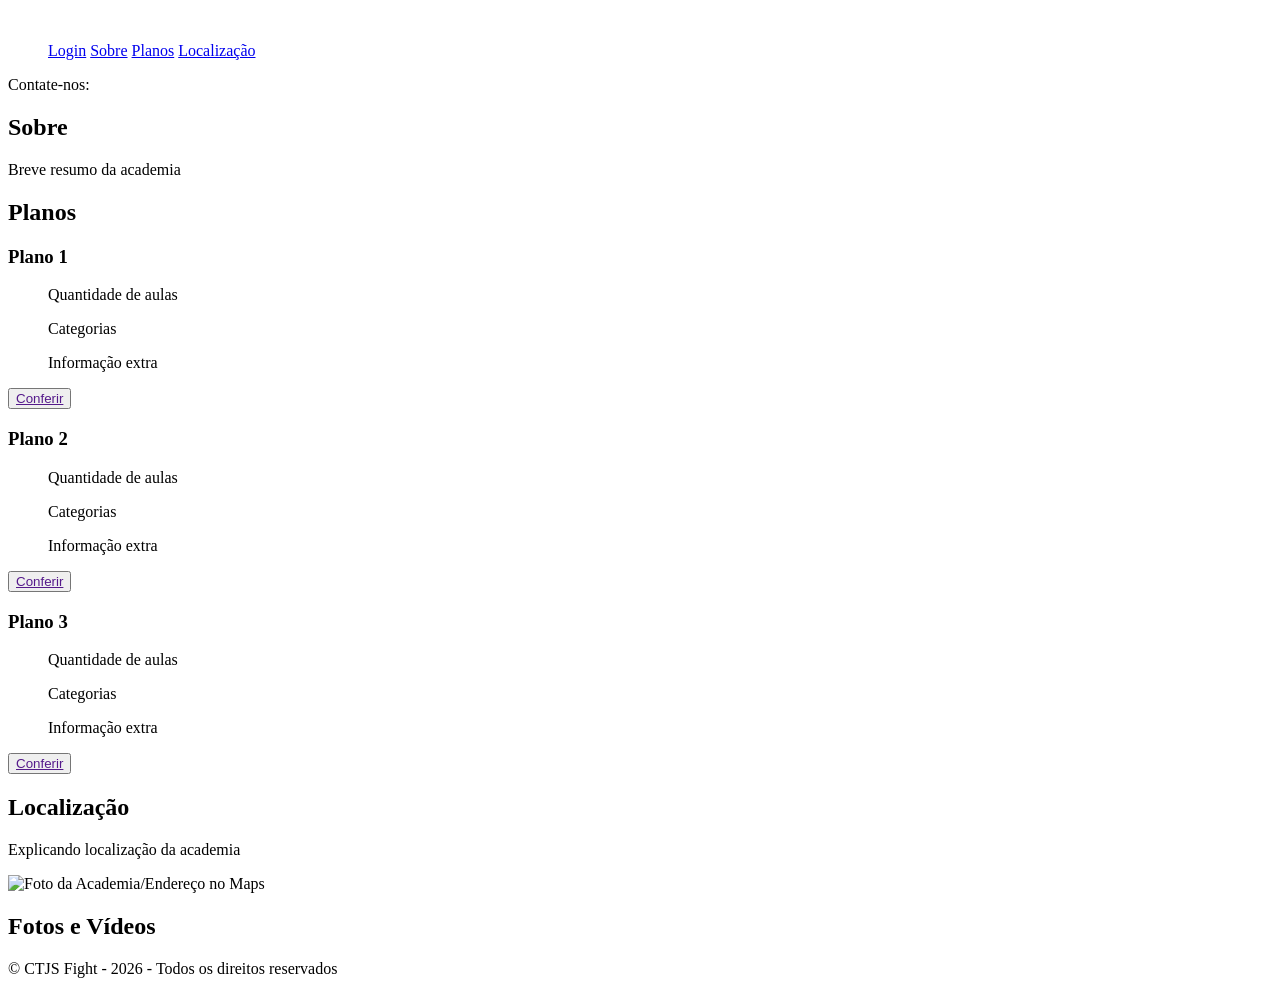
==== src/main/resources/static/index.html @ 31c36f82 "adicionando: estrutura inicial do frontend" ====
<!DOCTYPE html>
<html lang="pt-BR">
<head>
    <meta charset="UTF-8">
    <meta name="viewport" content="width=device-width, initial-scale=1.0">
    <title>CTJS Fight</title>
    <link rel="stylesheet" href="css/global.css">
    <link rel="stylesheet" href="css/index/style.css">
</head>
<body>
    <header>
        <img src="" alt="">
        <nav>
            <ul>
                <a href="login.html">Login</a>
                <a href="#sobre">Sobre</a>
                <a href="#planos">Planos</a>
                <a href="localização">Localização</a>
            </ul>
            <p>Contate-nos:</p>
            <ul>
                <a href=""></a>
            </ul>
        </nav>
    </header> 
    <section id="sobre">
            <h2>Sobre</h2>
            <p>Breve resumo da academia</p>
    </section>   
    <section id="planos">
        <h2>Planos</h2>
            <article>
                <h3>Plano 1</h3>
                <ul>
                    <p>Quantidade de aulas</p>
                    <p>Categorias</p>
                    <p>Informação extra</p>
                </ul>
                <button><a href="">Conferir</a></button>
            </article>
            <article>
                <h3>Plano 2</h3>
                <ul>
                    <p>Quantidade de aulas</p>
                    <p>Categorias</p>
                    <p>Informação extra</p>
                </ul>
                <button><a href="">Conferir</a></button>
            </article>
            <article>
                <h3>Plano 3</h3>
                <ul>
                    <p>Quantidade de aulas</p>
                    <p>Categorias</p>
                    <p>Informação extra</p>
                </ul>
                <button><a href="">Conferir</a></button>
            </article>
            <section id="localização">
                <h2>Localização</h2>
                    <p>Explicando localização da academia</p>
                    <img src="" alt="Foto da Academia/Endereço no Maps">
            </section>
            <section id="midia">
                <h2>Fotos e Vídeos</h2>
                    <div id="conteiner-midia"></div>
            </section>
            <footer>
                <p>© CTJS Fight - 2026 - Todos os direitos reservados</p>
            </footer>
    </section>
</body>
</html>
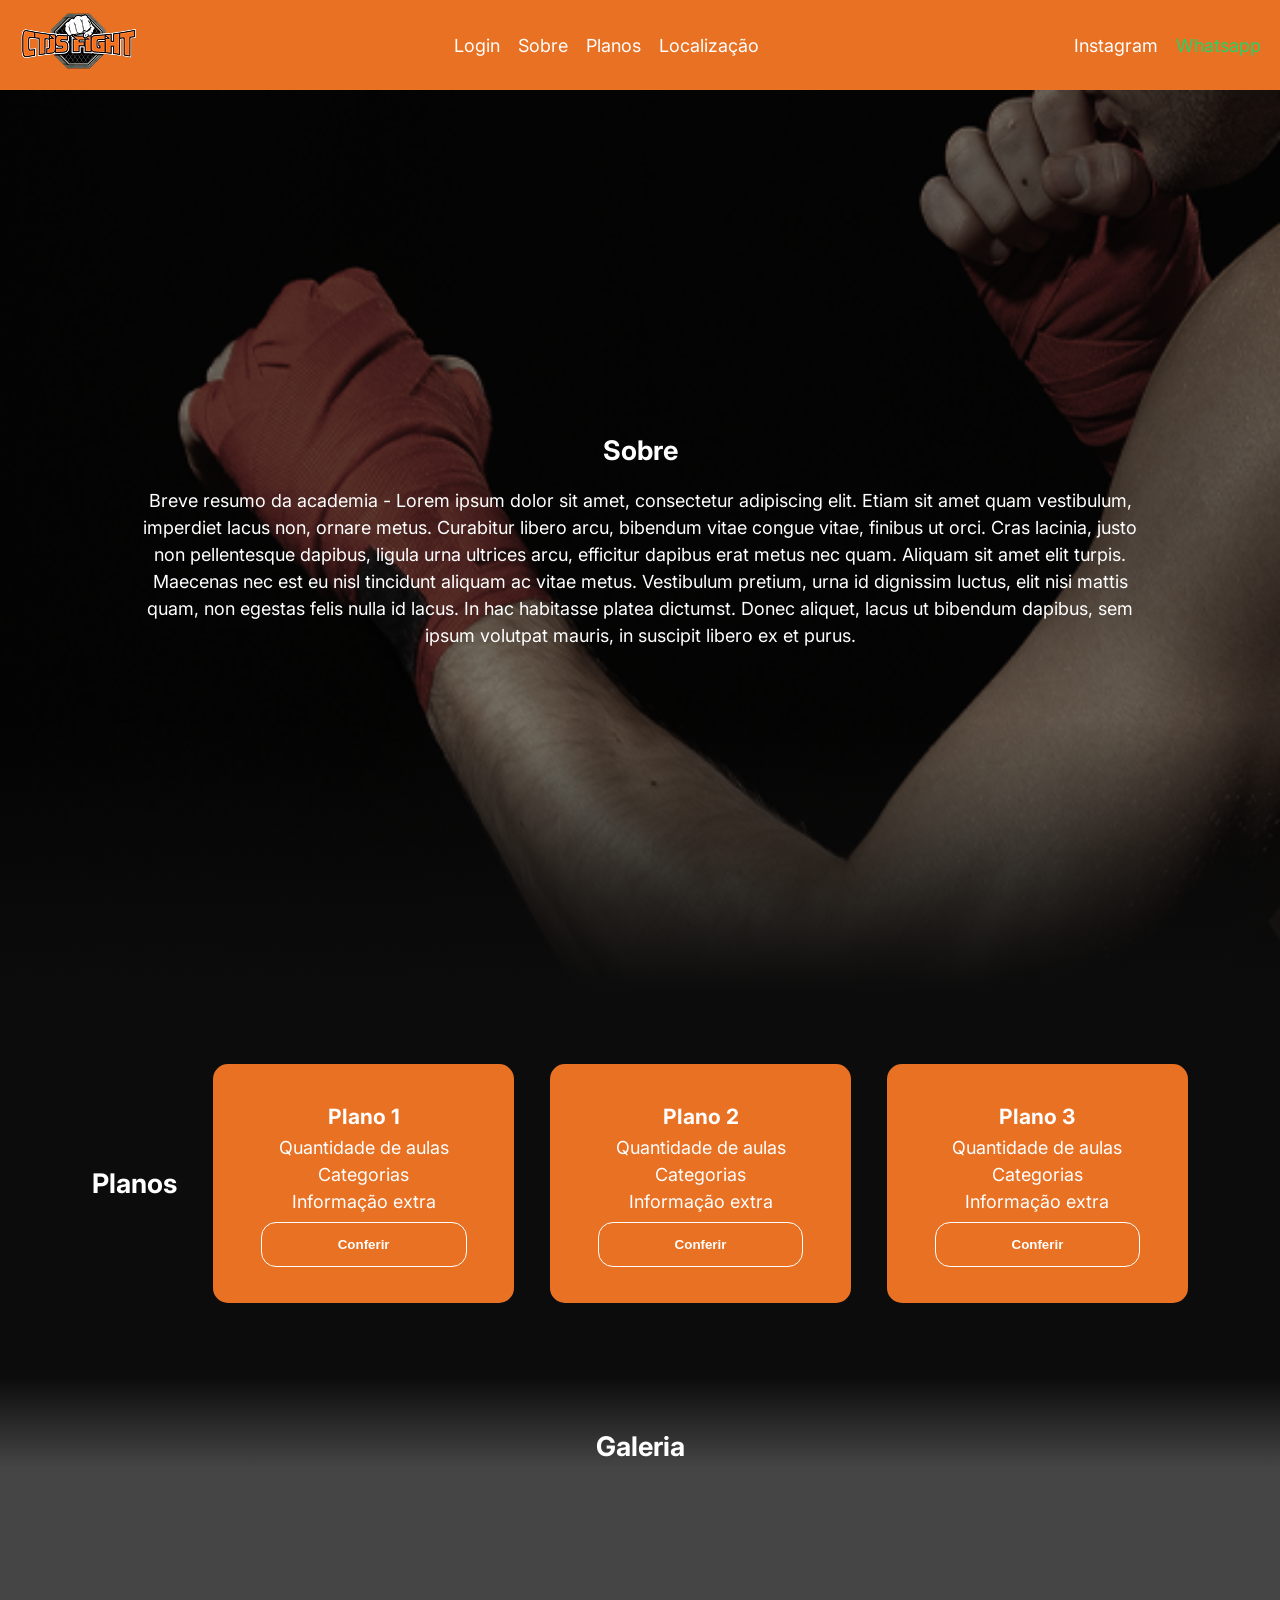
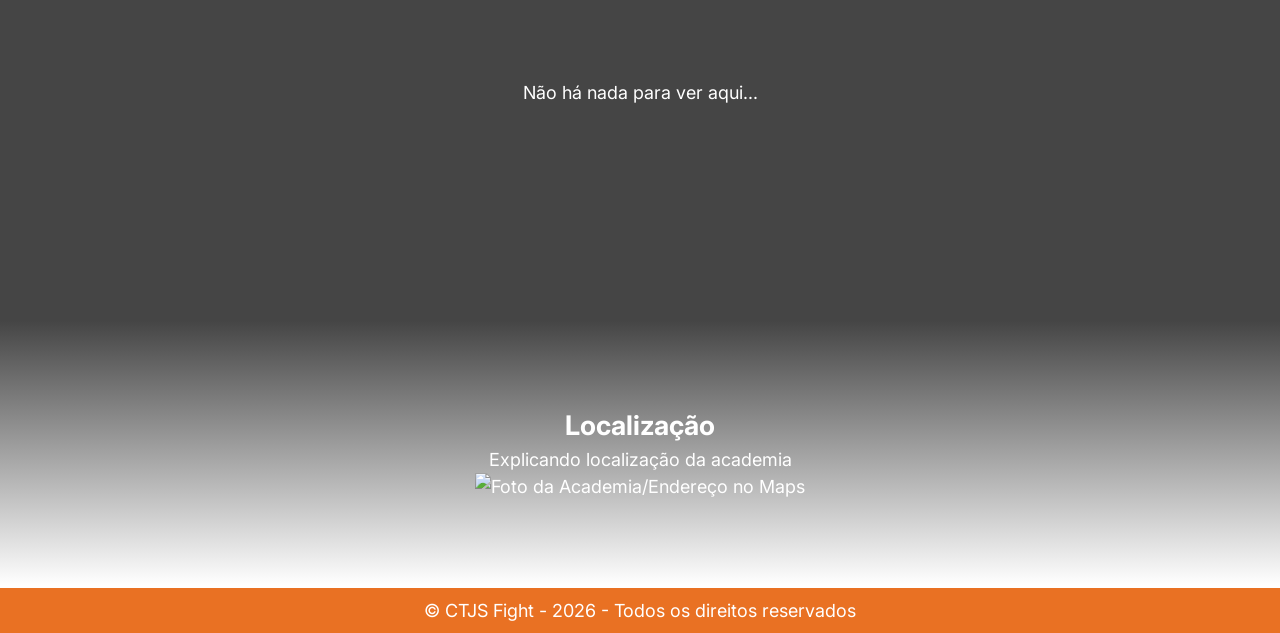
==== commit a2016d60: "refatoração: configurações de comunicação frontend/backend" ====
--- a/src/main/resources/static/index.html
+++ b/src/main/resources/static/index.html
@@ -1,5 +1,6 @@
 <!DOCTYPE html>
 <html lang="pt-BR">
+
 <head>
     <meta charset="UTF-8">
     <meta name="viewport" content="width=device-width, initial-scale=1.0">
@@ -7,67 +8,79 @@
     <link rel="stylesheet" href="css/global.css">
     <link rel="stylesheet" href="css/index/style.css">
 </head>
+
 <body>
-    <header>
-        <img src="" alt="">
-        <nav>
-            <ul>
+    <header id="abatopo">
+        <img src="elements/logo-ctjs.png" alt="Logo da Academia">
+        <nav id="navbar">
+            <ul class="sublinks">
                 <a href="login.html">Login</a>
                 <a href="#sobre">Sobre</a>
                 <a href="#planos">Planos</a>
-                <a href="localização">Localização</a>
-            </ul>
-            <p>Contate-nos:</p>
-            <ul>
-                <a href=""></a>
+                <a href="#localização">Localização</a>
             </ul>
         </nav>
-    </header> 
+        <nav id="contatos">
+            <ul class="sublinks">
+                <a id="insta" href="">Instagram</a>
+                <a id="zap" href="">Whatsapp</a>
+            </ul>
+        </nav>
+    </header>
     <section id="sobre">
-            <h2>Sobre</h2>
-            <p>Breve resumo da academia</p>
-    </section>   
+        <h2>Sobre</h2>
+        <p>Breve resumo da academia - Lorem ipsum dolor sit amet, consectetur adipiscing elit. Etiam sit amet quam
+            vestibulum, imperdiet lacus non, ornare metus. Curabitur libero arcu, bibendum vitae congue vitae, finibus
+            ut orci. Cras lacinia, justo non pellentesque dapibus, ligula urna ultrices arcu, efficitur dapibus erat
+            metus nec quam. Aliquam sit amet elit turpis. Maecenas nec est eu nisl tincidunt aliquam ac vitae metus.
+            Vestibulum pretium, urna id dignissim luctus, elit nisi mattis quam, non egestas felis nulla id lacus. In
+            hac habitasse platea dictumst. Donec aliquet, lacus ut bibendum dapibus, sem ipsum volutpat mauris, in
+            suscipit libero ex et purus.</p>
+    </section>
     <section id="planos">
         <h2>Planos</h2>
-            <article>
-                <h3>Plano 1</h3>
-                <ul>
-                    <p>Quantidade de aulas</p>
-                    <p>Categorias</p>
-                    <p>Informação extra</p>
-                </ul>
-                <button><a href="">Conferir</a></button>
-            </article>
-            <article>
-                <h3>Plano 2</h3>
-                <ul>
-                    <p>Quantidade de aulas</p>
-                    <p>Categorias</p>
-                    <p>Informação extra</p>
-                </ul>
-                <button><a href="">Conferir</a></button>
-            </article>
-            <article>
-                <h3>Plano 3</h3>
-                <ul>
-                    <p>Quantidade de aulas</p>
-                    <p>Categorias</p>
-                    <p>Informação extra</p>
-                </ul>
-                <button><a href="">Conferir</a></button>
-            </article>
-            <section id="localização">
-                <h2>Localização</h2>
-                    <p>Explicando localização da academia</p>
-                    <img src="" alt="Foto da Academia/Endereço no Maps">
-            </section>
-            <section id="midia">
-                <h2>Fotos e Vídeos</h2>
-                    <div id="conteiner-midia"></div>
-            </section>
-            <footer>
-                <p>© CTJS Fight - 2026 - Todos os direitos reservados</p>
-            </footer>
+        <article class="opções">
+            <h3>Plano 1</h3>
+            <ul>
+                <p>Quantidade de aulas</p>
+                <p>Categorias</p>
+                <p>Informação extra</p>
+            </ul>
+            <button><a href="">Conferir</a></button>
+        </article>
+        <article class="opções">
+            <h3>Plano 2</h3>
+            <ul>
+                <p>Quantidade de aulas</p>
+                <p>Categorias</p>
+                <p>Informação extra</p>
+            </ul>
+            <button><a href="">Conferir</a></button>
+        </article>
+        <article class="opções">
+            <h3>Plano 3</h3>
+            <ul>
+                <p>Quantidade de aulas</p>
+                <p>Categorias</p>
+                <p>Informação extra</p>
+            </ul>
+            <button><a href="">Conferir</a></button>
+        </article>
     </section>
+    <section id="midia">
+        <h2>Galeria</h2>
+        <div id="conteiner-midia">
+            <p>Não há nada para ver aqui...</p>
+        </div>
+    </section>
+    <section id="localização">
+        <h2>Localização</h2>
+        <p>Explicando localização da academia</p>
+        <img src="" alt="Foto da Academia/Endereço no Maps">
+    </section>
+    <footer>
+        <p>© CTJS Fight - 2026 - Todos os direitos reservados</p>
+    </footer>
 </body>
+
 </html>
--- a/src/main/resources/static/css/global.css
+++ b/src/main/resources/static/css/global.css
@@ -0,0 +1,64 @@
+@charset "UTF-8";
+@import url('https://fonts.googleapis.com/css2?family=Inter:ital,opsz,wght@0,14..32,100..900;1,14..32,100..900&display=swap');
+
+:root {
+    --fonte01: 'Inter', serif;
+}
+
+* {
+    box-sizing: border-box;
+    margin: 0;
+    padding: 0;
+    scroll-behavior: smooth;
+}
+
+a {
+    color: white;
+    text-decoration: none;
+}
+
+a:hover {
+    text-decoration: underline;
+}
+
+body {
+    background-color: #0c0c0c;
+    color: white;
+    font-family: var(--fonte01);
+    font-size: large;
+    line-height: 1.5;
+}
+
+footer {
+    align-items: center;
+    background-color: #e97123;
+    display: flex;
+    height: 5vh;
+    justify-content: center;
+}
+
+.sublinks {
+    display: flex;
+    gap: 2vh;
+}
+
+#abatopo {
+    align-items: center;
+    background-color: #e97123;
+    display: flex;
+    height: 10vh;
+    justify-content: space-between;
+    padding: 0 1.5% 0 1.5%;
+    position: sticky;
+    top: 0;
+    width: 100%;
+}
+
+#insta {
+    color: linear-gradient(#833ab4, #e1306c);
+    /*não funciona*/
+}
+
+#zap {
+    color: #25d366;
+}
--- a/src/main/resources/static/css/index/style.css
+++ b/src/main/resources/static/css/index/style.css
@@ -0,0 +1,79 @@
+button {
+    background-color: #e97123;
+    border: 1px solid white;
+    border-radius: 15px;
+    font-weight: bolder;
+    height: 5vh;
+    margin-top: 3%;
+    width: 90%;
+}
+
+button:hover {
+    background-color: #c97123;
+    text-decoration: underline;
+    text-decoration-color: white;
+}
+
+.opções {
+    background-color: #e97123;
+    border-radius: 15px;
+    box-shadow: 1% 0.5% 0 0 rgb(0, 0, 0, 0.05);
+    margin: 3% 0% 3% 3%;
+    padding: 3%;
+    text-align: center;
+    width: 25%;
+}
+
+.opções h3 {
+    padding-bottom: 1%;
+}
+
+#conteiner-midia {
+    align-items: center;
+    background-color: #454545;
+    display: flex;
+    height: 50vh;
+    justify-content: center;
+}
+
+#localização {
+    align-items: center;
+    background: linear-gradient(#454545 1%, #ffffff 99%);
+    display: flex;
+    flex-direction: column;
+    height: 30vh;
+    justify-content: center;
+}
+
+#midia h2 {
+    align-items: flex-end;
+    background: linear-gradient(#0c0c0c 0.01%, #454545 99.99%);
+    display: flex;
+    height: 10vh;
+    justify-content: center;
+}
+
+#sobre {
+    align-items: center;
+    background: linear-gradient(to bottom, transparent 70%, #0c0c0c), url("../../elements/bg-n1.png") center/cover;
+    display: flex;
+    flex-direction: column;
+    height: 100vh;
+    justify-content: center;
+    padding: 10%;
+    text-align: center;
+    width: 100%;
+}
+
+#sobre h2 {
+    padding-bottom: 1.5%;
+}
+
+#planos {
+    align-items: center;
+    display: flex;
+    flex-direction: row;
+    justify-content: center;
+    padding: 3%;
+    width: 100%;
+}
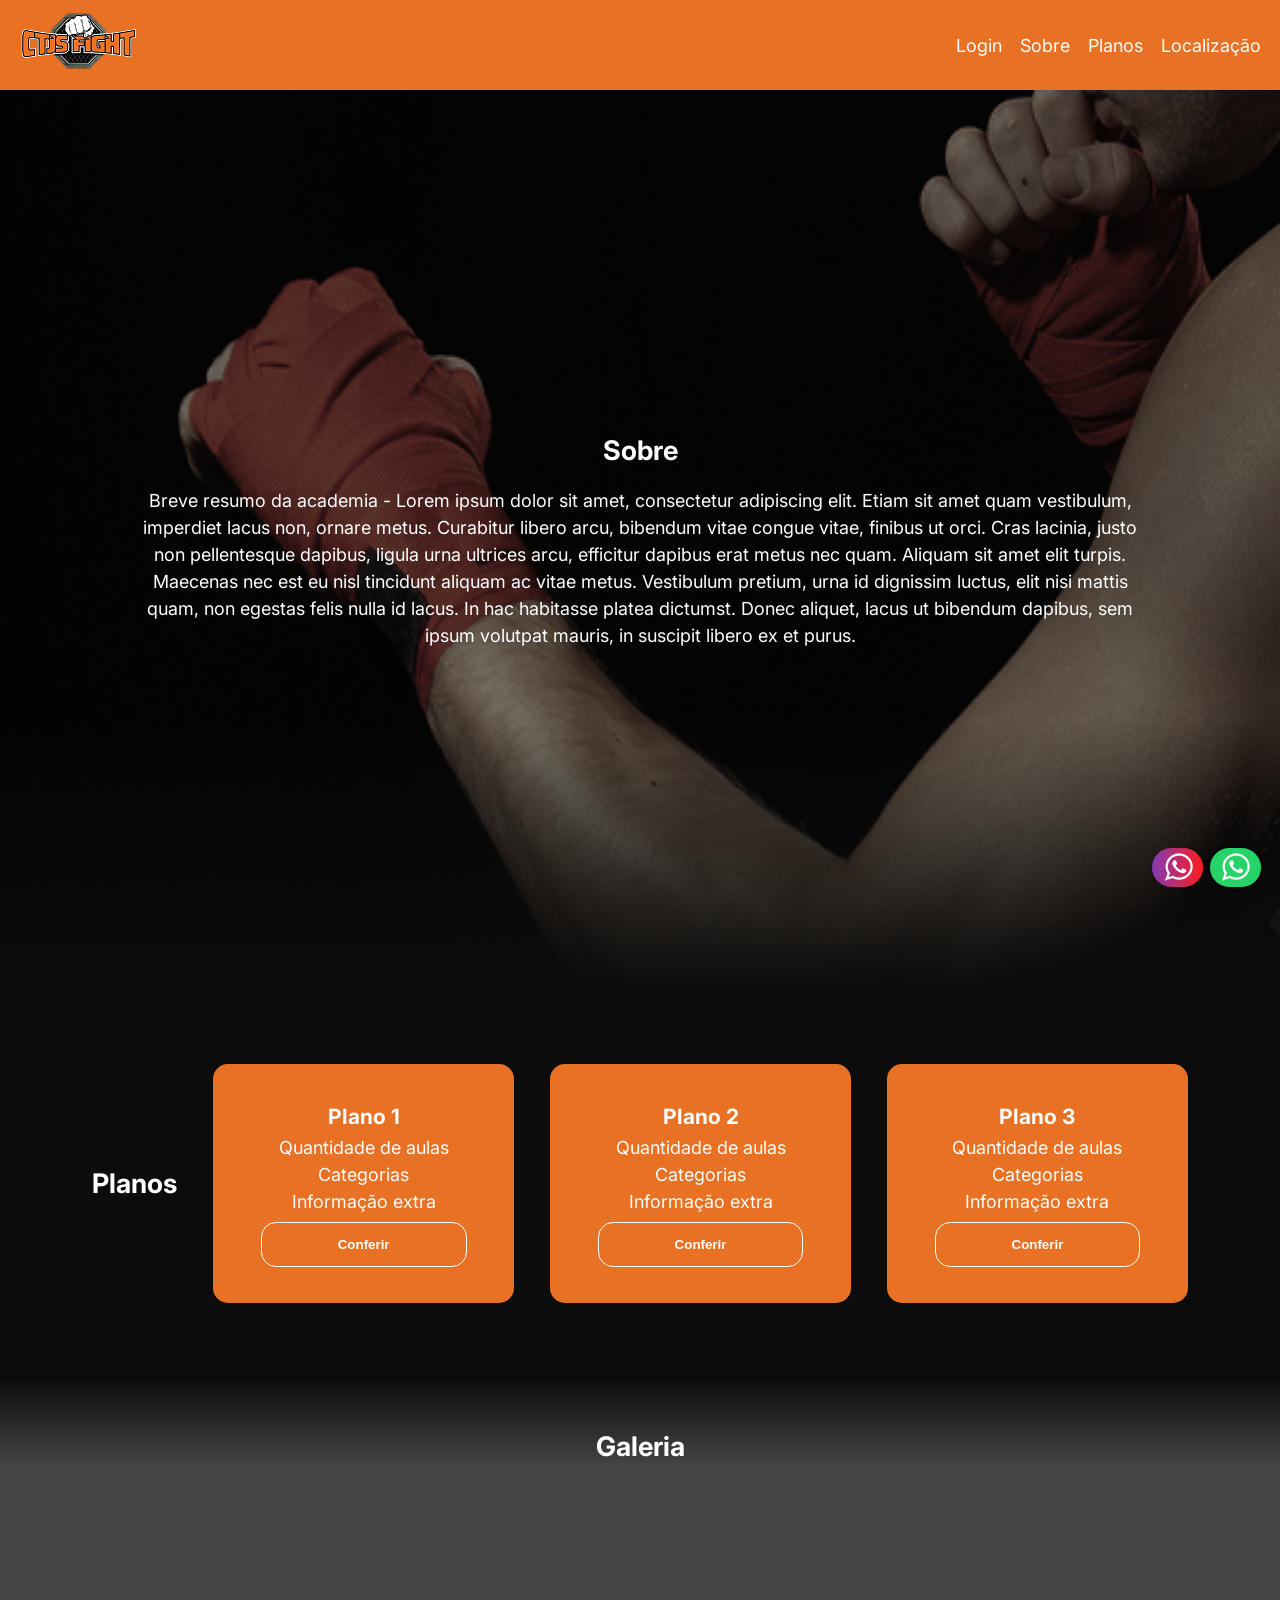
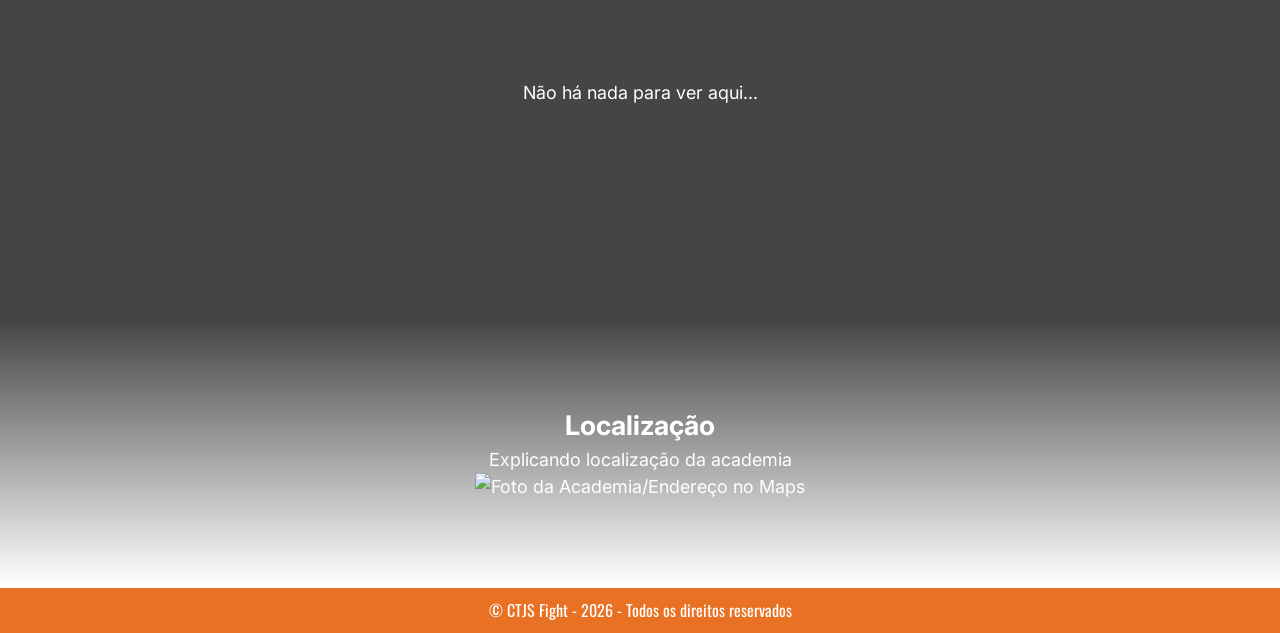
==== commit 8a5267b4: "Aplicação geral das configurações globais e inicial de login e alterar senha" ====
--- a/src/main/resources/static/index.html
+++ b/src/main/resources/static/index.html
@@ -4,7 +4,7 @@
 <head>
     <meta charset="UTF-8">
     <meta name="viewport" content="width=device-width, initial-scale=1.0">
-    <title>CTJS Fight</title>
+    <title>The Beetles</title>
     <link rel="stylesheet" href="css/global.css">
     <link rel="stylesheet" href="css/index/style.css">
 </head>
@@ -18,12 +18,6 @@
                 <a href="#sobre">Sobre</a>
                 <a href="#planos">Planos</a>
                 <a href="#localização">Localização</a>
-            </ul>
-        </nav>
-        <nav id="contatos">
-            <ul class="sublinks">
-                <a id="insta" href="">Instagram</a>
-                <a id="zap" href="">Whatsapp</a>
             </ul>
         </nav>
     </header>
@@ -81,6 +75,14 @@
     <footer>
         <p>© CTJS Fight - 2026 - Todos os direitos reservados</p>
     </footer>
+    <section id="contatos">
+        <btn id="btnInstagram">
+            <img id="logoWhatsapp" src="elements/logo-whatsapp.png" alt="whatsapp">
+        </btn>
+        <btn id="btnWhatsapp">
+            <img id="logoWhatsapp" src="elements/logo-whatsapp.png" alt="whatsapp">
+        </btn>
+    </section>
 </body>
 
 </html>
--- a/src/main/resources/static/css/global.css
+++ b/src/main/resources/static/css/global.css
@@ -1,8 +1,10 @@
 @charset "UTF-8";
 @import url('https://fonts.googleapis.com/css2?family=Inter:ital,opsz,wght@0,14..32,100..900;1,14..32,100..900&display=swap');
+@import url('https://fonts.googleapis.com/css2?family=Oswald:wght@200..700&display=swap');
 
 :root {
     --fonte01: 'Inter', serif;
+    --fonte02: 'Oswald', serif;
 }
 
 * {
@@ -33,8 +35,18 @@
     align-items: center;
     background-color: #e97123;
     display: flex;
+    font-family: var(--fonte02);
+    font-size: 16px;
     height: 5vh;
     justify-content: center;
+}
+
+td {
+    padding: 1%;
+}
+
+th {
+    padding: 1%;
 }
 
 .sublinks {
@@ -54,11 +66,61 @@
     width: 100%;
 }
 
-#insta {
-    color: linear-gradient(#833ab4, #e1306c);
-    /*não funciona*/
+#btnInstagram{
+    max-height: 4vh;    
+    width: 10%;
+    border-radius: 50px;
+    background: linear-gradient(to right, #833ab4, #fd1d1d);
+    color: white;
+    box-shadow: rgba(0, 0, 0, 0.08) 0px 0px 5px;
+    outline: none;
+    padding: 1.5%;
+    display: flex;
+    justify-content: center;
+    align-items: center;
+    flex-direction: row-reverse;
+    gap: 2%;
 }
 
-#zap {
-    color: #25d366;
+#btnInstagram a{
+    text-decoration: none;
+}
+
+#btnInstagram:hover {
+    background: linear-gradient(#c13584, #e1306c);
+    cursor: pointer;transform: scale(1.02);
+    transition: transform 0.1s ease-in;
+}
+
+#btnWhatsapp{
+    max-height: 4vh;    
+    width: 10%;
+    border-radius: 50px;
+    background-color: #25d366;
+    color: white;
+    box-shadow: rgba(0, 0, 0, 0.08) 0px 0px 5px;
+    outline: none;
+    padding: 1.5%;
+    display: flex;
+    justify-content: center;
+    align-items: center;
+    flex-direction: row-reverse;
+    gap: 2%;
+}
+
+#btnWhatsapp a{
+    text-decoration: none;
+}
+
+#btnWhatsapp:hover {
+    background-color: #128c7e;
+    cursor: pointer;transform: scale(1.02);
+    transition: transform 0.1s ease-in;
+}
+
+#contatos {
+    width: 100%;
+    display: flex;
+    justify-content: center;
+    gap: 1%;
 }
--- a/src/main/resources/static/css/index/style.css
+++ b/src/main/resources/static/css/index/style.css
@@ -9,7 +9,8 @@
 }
 
 button:hover {
-    background-color: #c97123;
+    background-color: #eb7e35;
+    cursor: pointer;
     text-decoration: underline;
     text-decoration-color: white;
 }
@@ -26,6 +27,20 @@
 
 .opções h3 {
     padding-bottom: 1%;
+}
+
+#btnInstagram {
+    position: fixed;
+    width: 4%;
+    right: 6%;
+    bottom: 1.5%;
+}
+
+#btnWhatsapp {
+    position: fixed;
+    width: 4%;
+    right: 1.5%;
+    bottom: 1.5%;
 }
 
 #conteiner-midia {
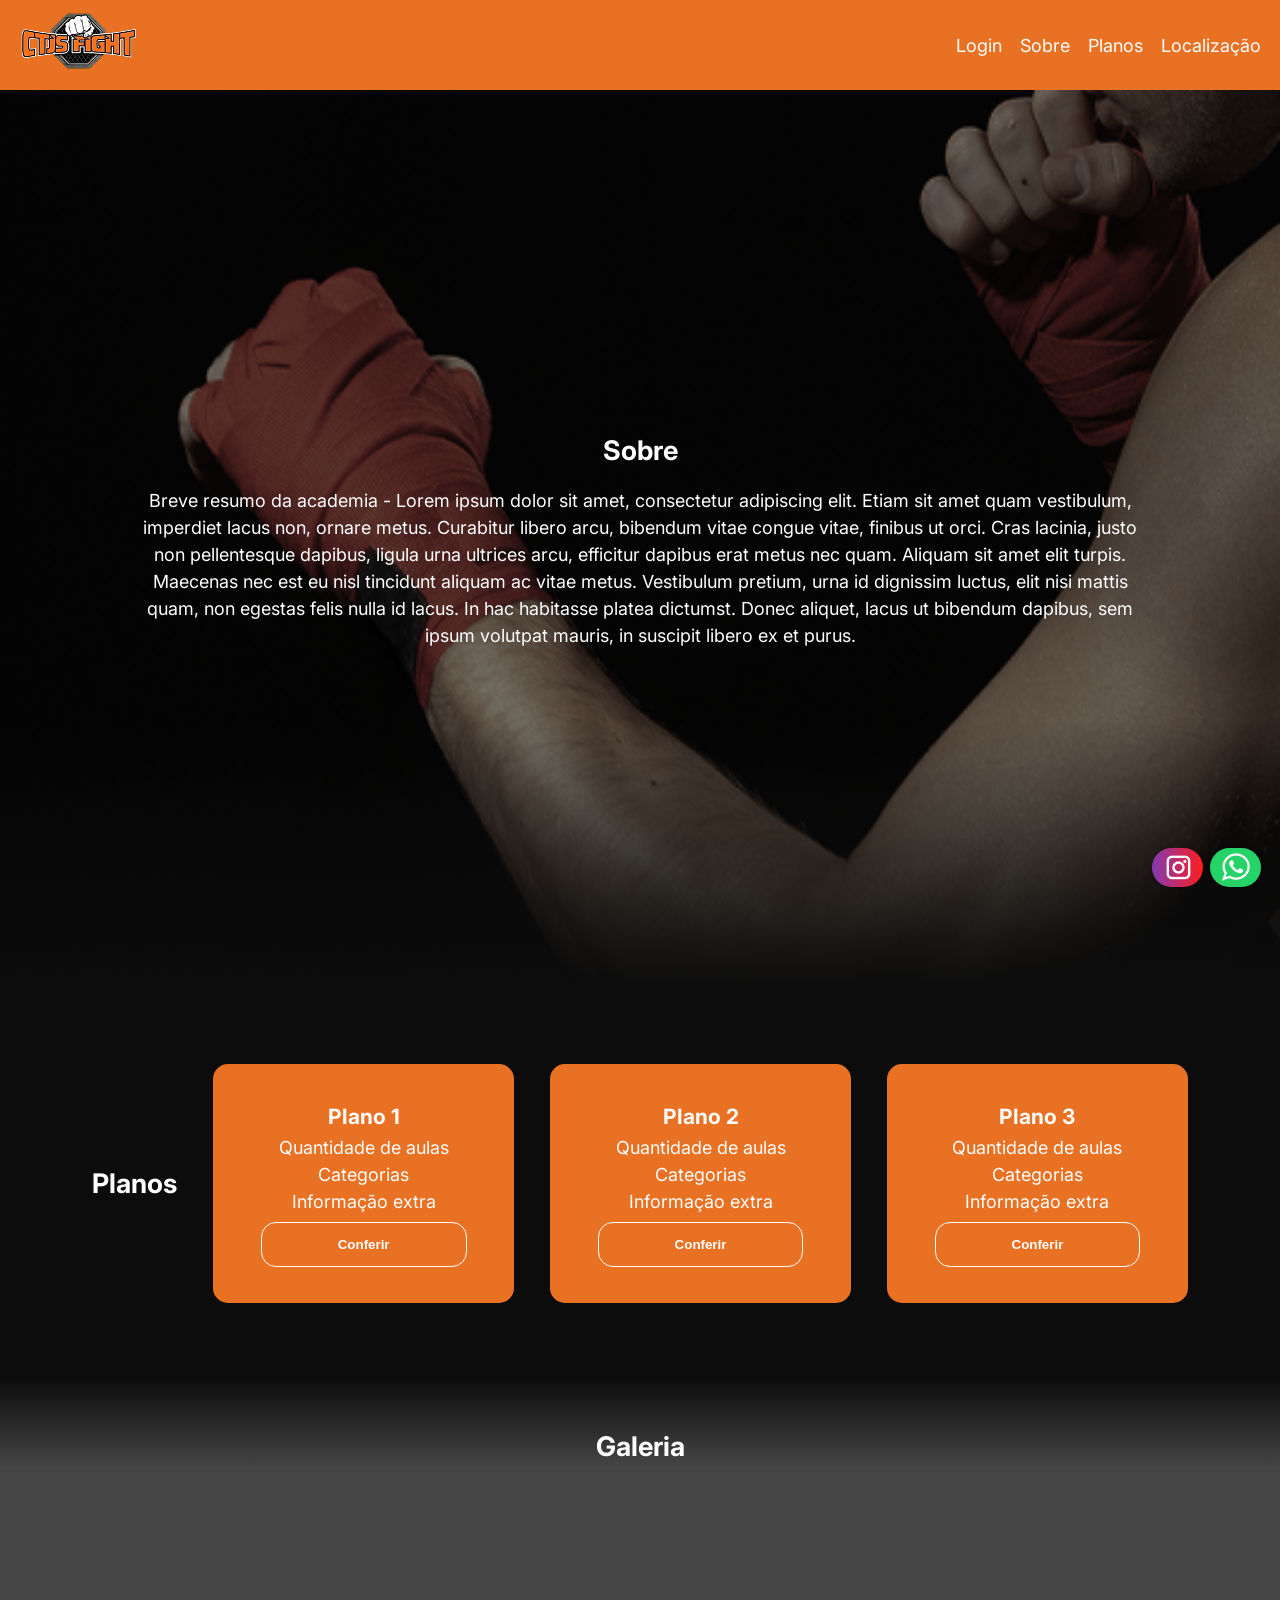
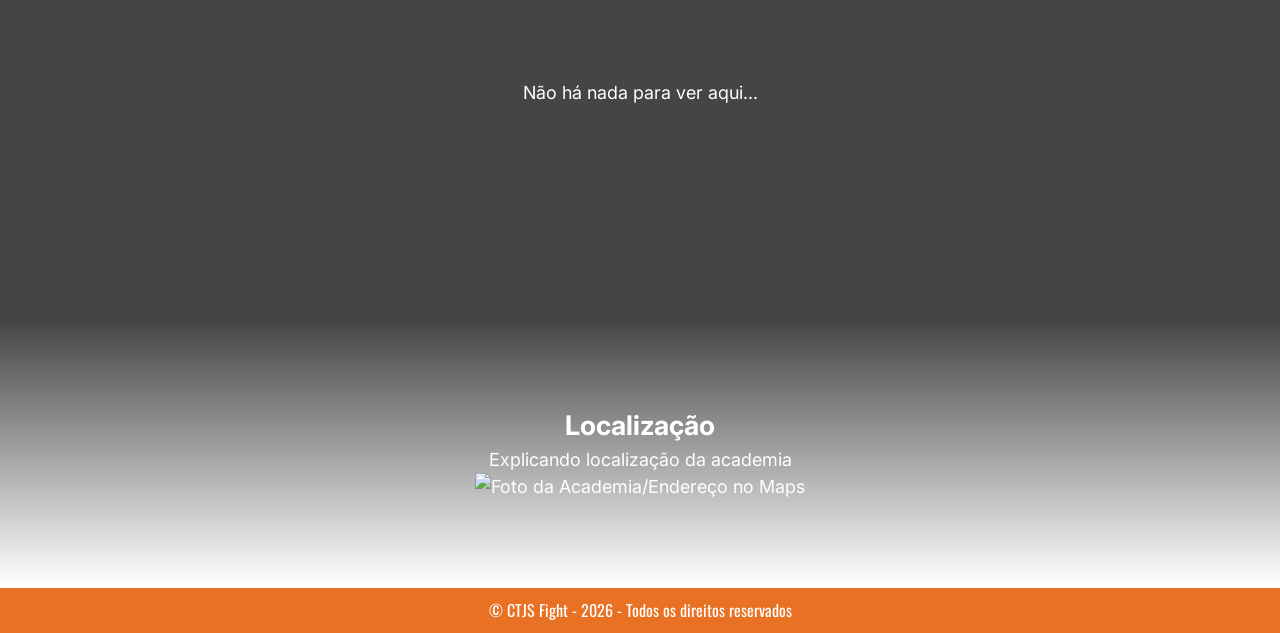
==== commit 063d620c: "Configuração básica do CSS em registrarAluno" ====
--- a/src/main/resources/static/index.html
+++ b/src/main/resources/static/index.html
@@ -77,7 +77,7 @@
     </footer>
     <section id="contatos">
         <btn id="btnInstagram">
-            <img id="logoWhatsapp" src="elements/logo-whatsapp.png" alt="whatsapp">
+            <img id="logoWhatsapp" src="elements/logo-instagram.png" alt="whatsapp">
         </btn>
         <btn id="btnWhatsapp">
             <img id="logoWhatsapp" src="elements/logo-whatsapp.png" alt="whatsapp">
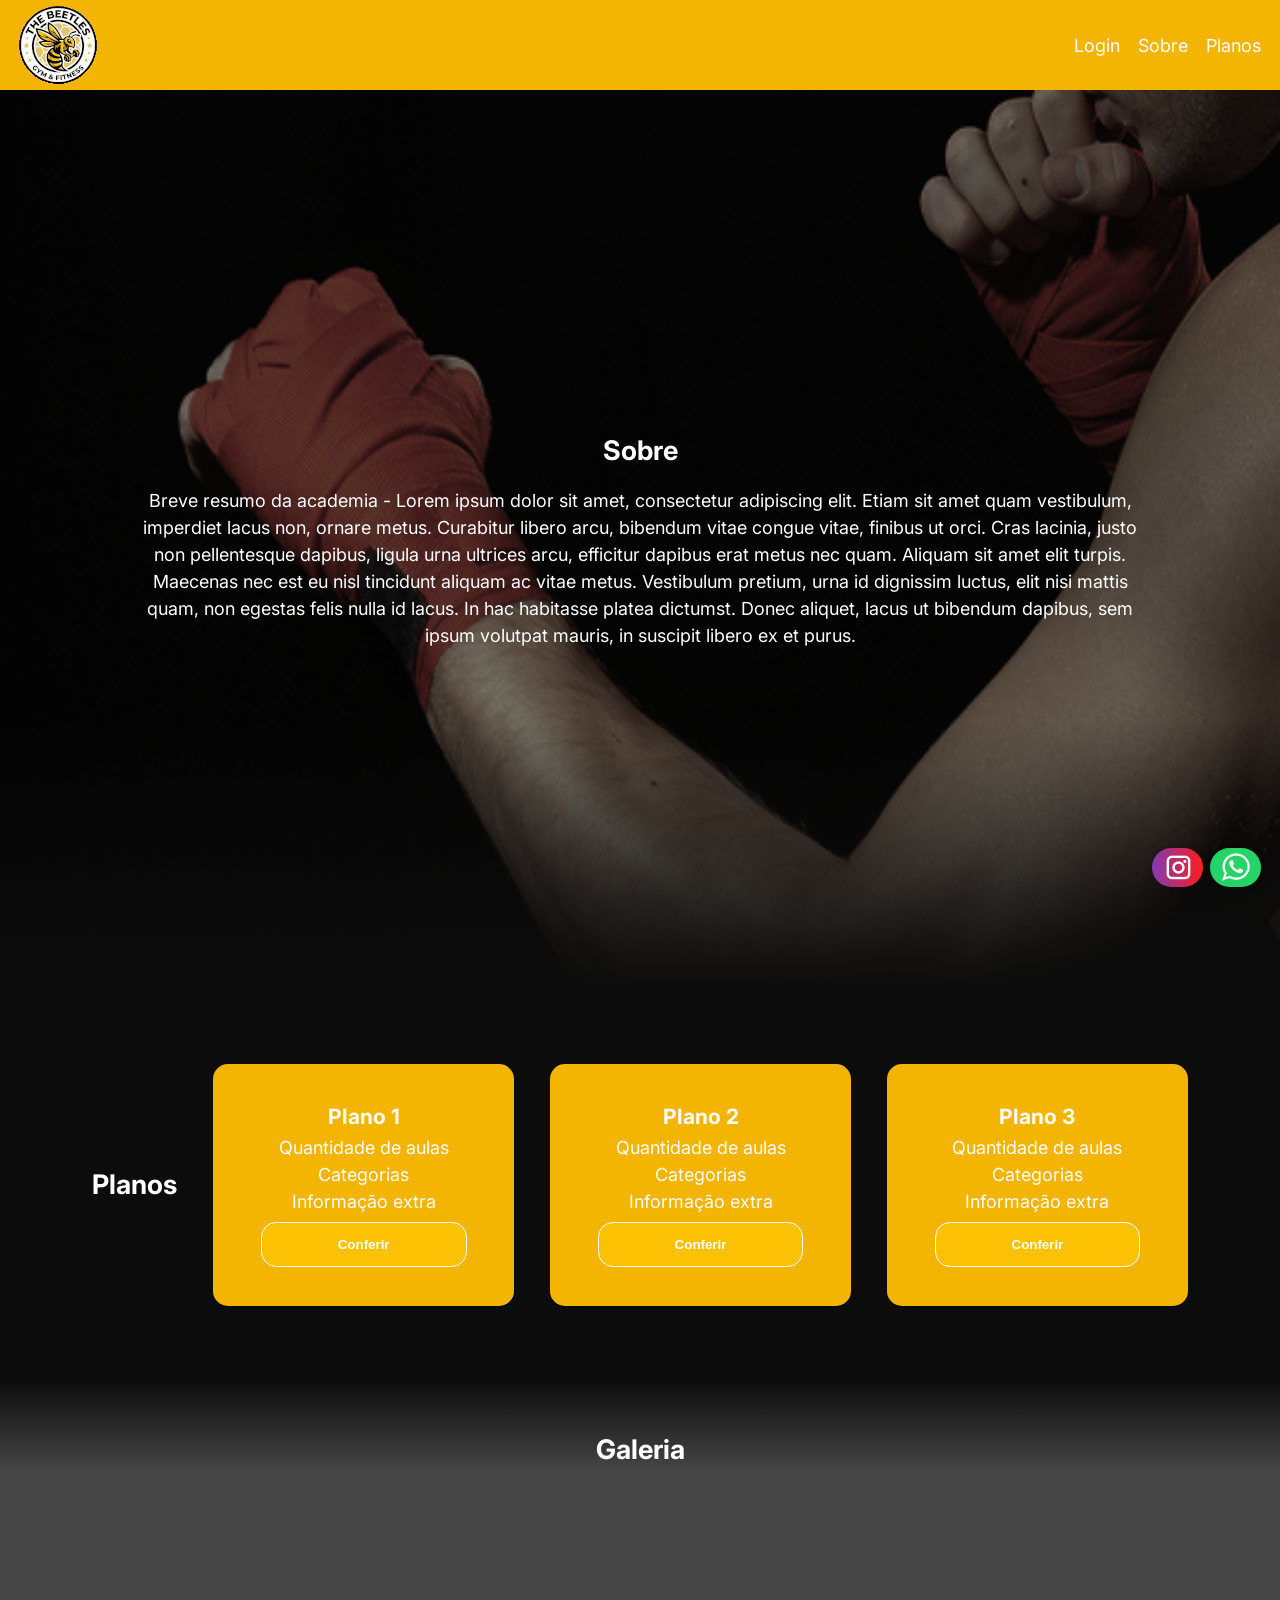
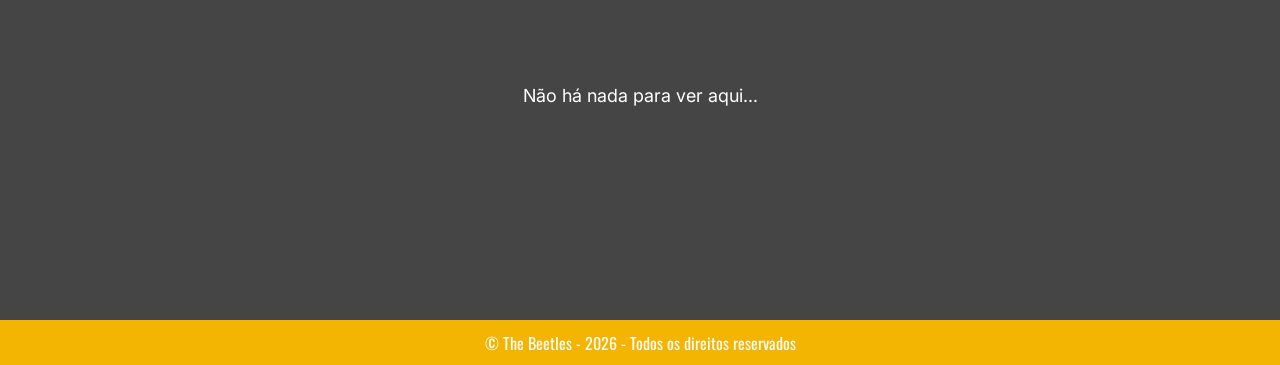
==== commit d42d3b58: "Merge pull request #9 from OJotaGabs/main Aplicação geral da nova identidade visual" ====
--- a/src/main/resources/static/index.html
+++ b/src/main/resources/static/index.html
@@ -11,13 +11,12 @@
 
 <body>
     <header id="abatopo">
-        <img src="elements/logo-ctjs.png" alt="Logo da Academia">
+        <img src="elements/logo-beetles.png" alt="Logo da Academia">
         <nav id="navbar">
             <ul class="sublinks">
                 <a href="login.html">Login</a>
                 <a href="#sobre">Sobre</a>
                 <a href="#planos">Planos</a>
-                <a href="#localização">Localização</a>
             </ul>
         </nav>
     </header>
@@ -67,13 +66,8 @@
             <p>Não há nada para ver aqui...</p>
         </div>
     </section>
-    <section id="localização">
-        <h2>Localização</h2>
-        <p>Explicando localização da academia</p>
-        <img src="" alt="Foto da Academia/Endereço no Maps">
-    </section>
     <footer>
-        <p>© CTJS Fight - 2026 - Todos os direitos reservados</p>
+        <p>© The Beetles - 2026 - Todos os direitos reservados</p>
     </footer>
     <section id="contatos">
         <btn id="btnInstagram">
--- a/src/main/resources/static/css/global.css
+++ b/src/main/resources/static/css/global.css
@@ -33,7 +33,7 @@
 
 footer {
     align-items: center;
-    background-color: #e97123;
+    background-color: #f3b502;
     display: flex;
     font-family: var(--fonte02);
     font-size: 16px;
@@ -56,7 +56,7 @@
 
 #abatopo {
     align-items: center;
-    background-color: #e97123;
+    background-color: #f3b502;
     display: flex;
     height: 10vh;
     justify-content: space-between;
@@ -84,6 +84,16 @@
 
 #btnInstagram a{
     text-decoration: none;
+}
+table {
+    width: 60%;
+}
+th{
+    padding:2%;
+}
+td{
+    padding:2%;
+    text-align: center;
 }
 
 #btnInstagram:hover {
@@ -123,4 +133,8 @@
     display: flex;
     justify-content: center;
     gap: 1%;
+}
+button {
+    padding: 1%;
+    margin: 1%;
 }
--- a/src/main/resources/static/css/index/style.css
+++ b/src/main/resources/static/css/index/style.css
@@ -1,5 +1,5 @@
 button {
-    background-color: #e97123;
+    background-color: #fdc103;
     border: 1px solid white;
     border-radius: 15px;
     font-weight: bolder;
@@ -9,14 +9,14 @@
 }
 
 button:hover {
-    background-color: #eb7e35;
+    background-color: #ffe800;
     cursor: pointer;
     text-decoration: underline;
     text-decoration-color: white;
 }
 
 .opções {
-    background-color: #e97123;
+    background-color: #f3b502;
     border-radius: 15px;
     box-shadow: 1% 0.5% 0 0 rgb(0, 0, 0, 0.05);
     margin: 3% 0% 3% 3%;
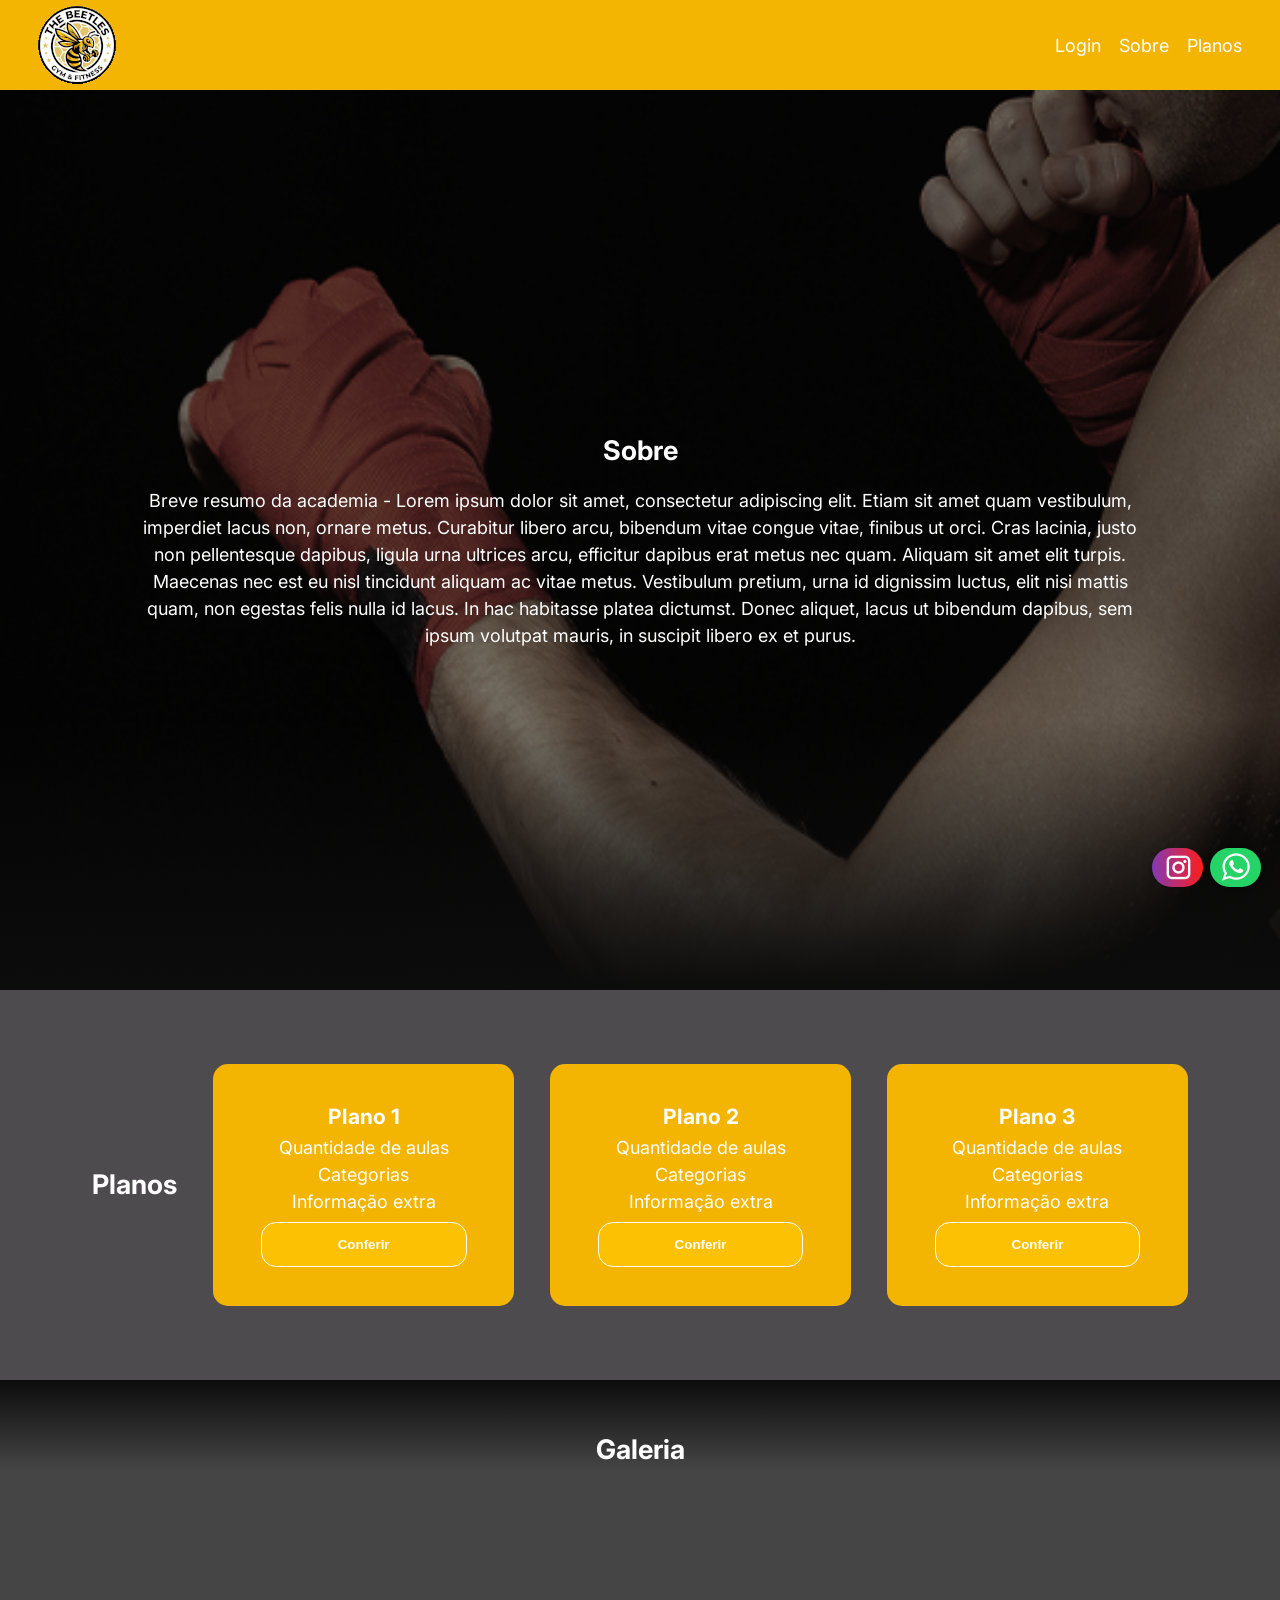
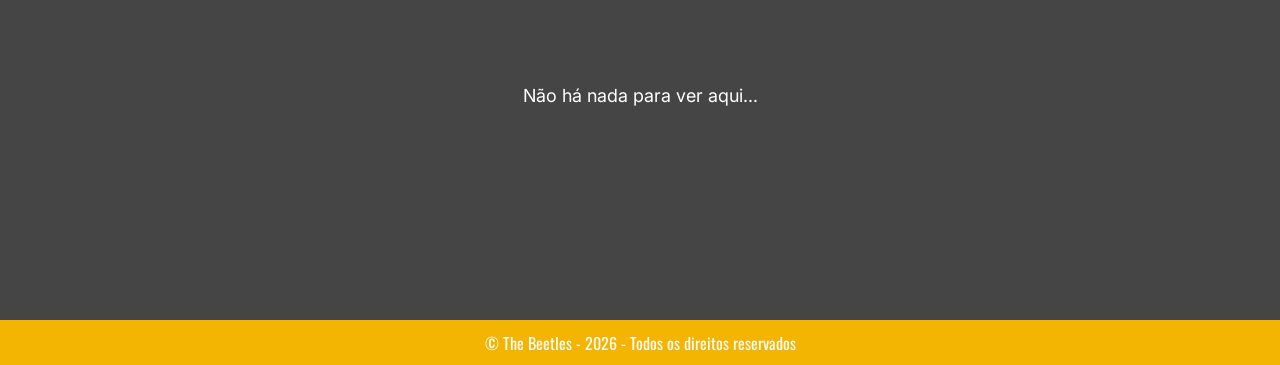
==== commit 16a0b201: "alteração background-color & refatoração de imagens" ====
--- a/src/main/resources/static/index.html
+++ b/src/main/resources/static/index.html
@@ -5,6 +5,11 @@
     <meta charset="UTF-8">
     <meta name="viewport" content="width=device-width, initial-scale=1.0">
     <title>The Beetles</title>
+    <link rel="preload" as="image" href="elements/logo-beetles.png">
+    <link rel="preload" as="image" href="elements/bg-n1.png">
+    <link rel="preload" as="image" href="elements/logo-instagram.png">
+    <link rel="preload" as="image" href="elements/logo-whatsapp.png">
+
     <link rel="stylesheet" href="css/global.css">
     <link rel="stylesheet" href="css/index/style.css">
 </head>
--- a/src/main/resources/static/css/global.css
+++ b/src/main/resources/static/css/global.css
@@ -24,7 +24,7 @@
 }
 
 body {
-    background-color: #0c0c0c;
+    background-color: #4d4b4d;
     color: white;
     font-family: var(--fonte01);
     font-size: large;
@@ -32,109 +32,180 @@
 }
 
 footer {
-    align-items: center;
-    background-color: #f3b502;
-    display: flex;
     font-family: var(--fonte02);
     font-size: 16px;
     height: 5vh;
-    justify-content: center;
-}
-
-td {
-    padding: 1%;
-}
-
-th {
-    padding: 1%;
-}
-
-.sublinks {
-    display: flex;
-    gap: 2vh;
+    background-color: #f3b502;
+
+    display: flex;
+    align-items: center;
+    justify-content: center;
 }
 
 #abatopo {
-    align-items: center;
+    padding: 3%;
+    width: 100%;
+    height: 10vh;
     background-color: #f3b502;
-    display: flex;
-    height: 10vh;
+
+    display: flex;
+    align-items: center;
     justify-content: space-between;
-    padding: 0 1.5% 0 1.5%;
+
     position: sticky;
     top: 0;
-    width: 100%;
-}
-
-#btnInstagram{
-    max-height: 4vh;    
+}
+
+.sublinks {
+    display: flex;
+    gap: 2vh;
+}
+
+#btnInstagram {
+    padding: 1.5%;
+    max-height: 4vh;
     width: 10%;
     border-radius: 50px;
+    outline: none;
     background: linear-gradient(to right, #833ab4, #fd1d1d);
     color: white;
     box-shadow: rgba(0, 0, 0, 0.08) 0px 0px 5px;
-    outline: none;
-    padding: 1.5%;
-    display: flex;
-    justify-content: center;
-    align-items: center;
+
+    display: flex;
+    align-items: center;
+    justify-content: center;
     flex-direction: row-reverse;
     gap: 2%;
 }
 
-#btnInstagram a{
+#btnInstagram a {
     text-decoration: none;
 }
-table {
-    width: 60%;
-}
-th{
-    padding:2%;
-}
-td{
-    padding:2%;
-    text-align: center;
-}
 
 #btnInstagram:hover {
+    cursor: pointer;
     background: linear-gradient(#c13584, #e1306c);
-    cursor: pointer;transform: scale(1.02);
+    transform: scale(1.02);
     transition: transform 0.1s ease-in;
 }
 
-#btnWhatsapp{
-    max-height: 4vh;    
+#btnWhatsapp {
+    padding: 1.5%;
+    max-height: 4vh;
     width: 10%;
     border-radius: 50px;
+    outline: none;
     background-color: #25d366;
     color: white;
     box-shadow: rgba(0, 0, 0, 0.08) 0px 0px 5px;
-    outline: none;
-    padding: 1.5%;
-    display: flex;
-    justify-content: center;
-    align-items: center;
+
+    display: flex;
+    align-items: center;
+    justify-content: center;
     flex-direction: row-reverse;
     gap: 2%;
 }
 
-#btnWhatsapp a{
+#btnWhatsapp a {
     text-decoration: none;
 }
 
 #btnWhatsapp:hover {
+    cursor: pointer;
     background-color: #128c7e;
-    cursor: pointer;transform: scale(1.02);
+    transform: scale(1.02);
     transition: transform 0.1s ease-in;
 }
 
 #contatos {
     width: 100%;
+
     display: flex;
     justify-content: center;
     gap: 1%;
 }
+
 button {
     padding: 1%;
     margin: 1%;
+}
+
+.main {
+    width: 75%;
+    padding: 1% 2%;
+    margin: 2% 0%;
+    border-radius: 2%;
+    background-color: #f2b983c8;
+    color: black;
+
+    display: flex;
+    flex-direction: column;
+    align-items: center;
+    justify-content: center;
+    gap: 2%;
+}
+
+.table-conteiner {
+    width: 70%;
+    margin: 15px 0;
+    border-radius: 12px;
+    border: 1px solid #0000004e;
+    overflow: hidden;
+    box-shadow: 0 0 10px -1px rgba(0, 0, 0, 0.099);
+}
+
+.tabela {
+    width: 100%;
+    border-collapse: separate;
+    border-spacing: 0;
+}
+
+.tabela a {
+    color: black;
+}
+
+th, td {
+    padding: 15px;
+    text-align: left;
+    border-right: 1px solid #0000004e;
+    border-bottom: 1px solid #0000004e;
+    background-color: white;
+}
+
+th:last-child, td:last-child {
+    border-right: none;
+}
+
+tr:last-child td {
+    border-bottom: none;
+}
+
+table input {
+    width: 100%;
+    min-width: 0;
+    box-sizing: border-box;
+}
+.paginacao {
+    display: flex;
+    align-items: center;
+    gap: 12px;
+    font-weight: bold;
+    color: black;
+}
+
+.paginacao button {
+    padding: 6px 14px;
+    margin: 0;
+    border-radius: 8px;
+    border: 1px solid #f3b502;
+    background-color: white;
+    color: #e67700;
+    font-weight: bold;
+    font-size: 13px;
+    cursor: pointer;
+}
+
+.paginacao button:hover {
+    background-color: #f3b502;
+    color: white;
 }
--- a/src/main/resources/static/css/index/style.css
+++ b/src/main/resources/static/css/index/style.css
@@ -1,28 +1,29 @@
 button {
-    background-color: #fdc103;
+    margin-top: 3%;
+    height: 5vh;
+    width: 90%;
     border: 1px solid white;
     border-radius: 15px;
     font-weight: bolder;
-    height: 5vh;
-    margin-top: 3%;
-    width: 90%;
+    background-color: #fdc103;
 }
 
 button:hover {
+    cursor: pointer;
     background-color: #ffe800;
-    cursor: pointer;
     text-decoration: underline;
     text-decoration-color: white;
 }
 
 .opções {
+    padding: 3%;
+    margin: 3% 0% 3% 3%;
+    width: 25%;
+    border-radius: 15px;
     background-color: #f3b502;
-    border-radius: 15px;
     box-shadow: 1% 0.5% 0 0 rgb(0, 0, 0, 0.05);
-    margin: 3% 0% 3% 3%;
-    padding: 3%;
+
     text-align: center;
-    width: 25%;
 }
 
 .opções h3 {
@@ -30,54 +31,59 @@
 }
 
 #btnInstagram {
-    position: fixed;
     width: 4%;
     right: 6%;
     bottom: 1.5%;
+    position: fixed;
 }
 
 #btnWhatsapp {
-    position: fixed;
     width: 4%;
     right: 1.5%;
     bottom: 1.5%;
+    position: fixed;
 }
 
 #conteiner-midia {
+    height: 50vh;
+    background-color: #454545;
+
+    display: flex;
     align-items: center;
-    background-color: #454545;
+    justify-content: center;
+}
+
+#midia h2 {
+    height: 10vh;
+    background: linear-gradient(#0c0c0c 0.01%, #454545 99.99%);
+
     display: flex;
-    height: 50vh;
+    align-items: flex-end;
     justify-content: center;
 }
 
 #localização {
-    align-items: center;
+    height: 30vh;
     background: linear-gradient(#454545 1%, #ffffff 99%);
+
     display: flex;
     flex-direction: column;
-    height: 30vh;
-    justify-content: center;
-}
-
-#midia h2 {
-    align-items: flex-end;
-    background: linear-gradient(#0c0c0c 0.01%, #454545 99.99%);
-    display: flex;
-    height: 10vh;
+    align-items: center;
     justify-content: center;
 }
 
 #sobre {
-    align-items: center;
+    padding: 10%;
+    width: 100%;
+    height: 100vh;
     background: linear-gradient(to bottom, transparent 70%, #0c0c0c), url("../../elements/bg-n1.png") center/cover;
+
     display: flex;
     flex-direction: column;
-    height: 100vh;
+    align-items: center;
     justify-content: center;
-    padding: 10%;
+
     text-align: center;
-    width: 100%;
 }
 
 #sobre h2 {
@@ -85,10 +91,11 @@
 }
 
 #planos {
-    align-items: center;
+    padding: 3%;
+    width: 100%;
+
     display: flex;
     flex-direction: row;
+    align-items: center;
     justify-content: center;
-    padding: 3%;
-    width: 100%;
 }
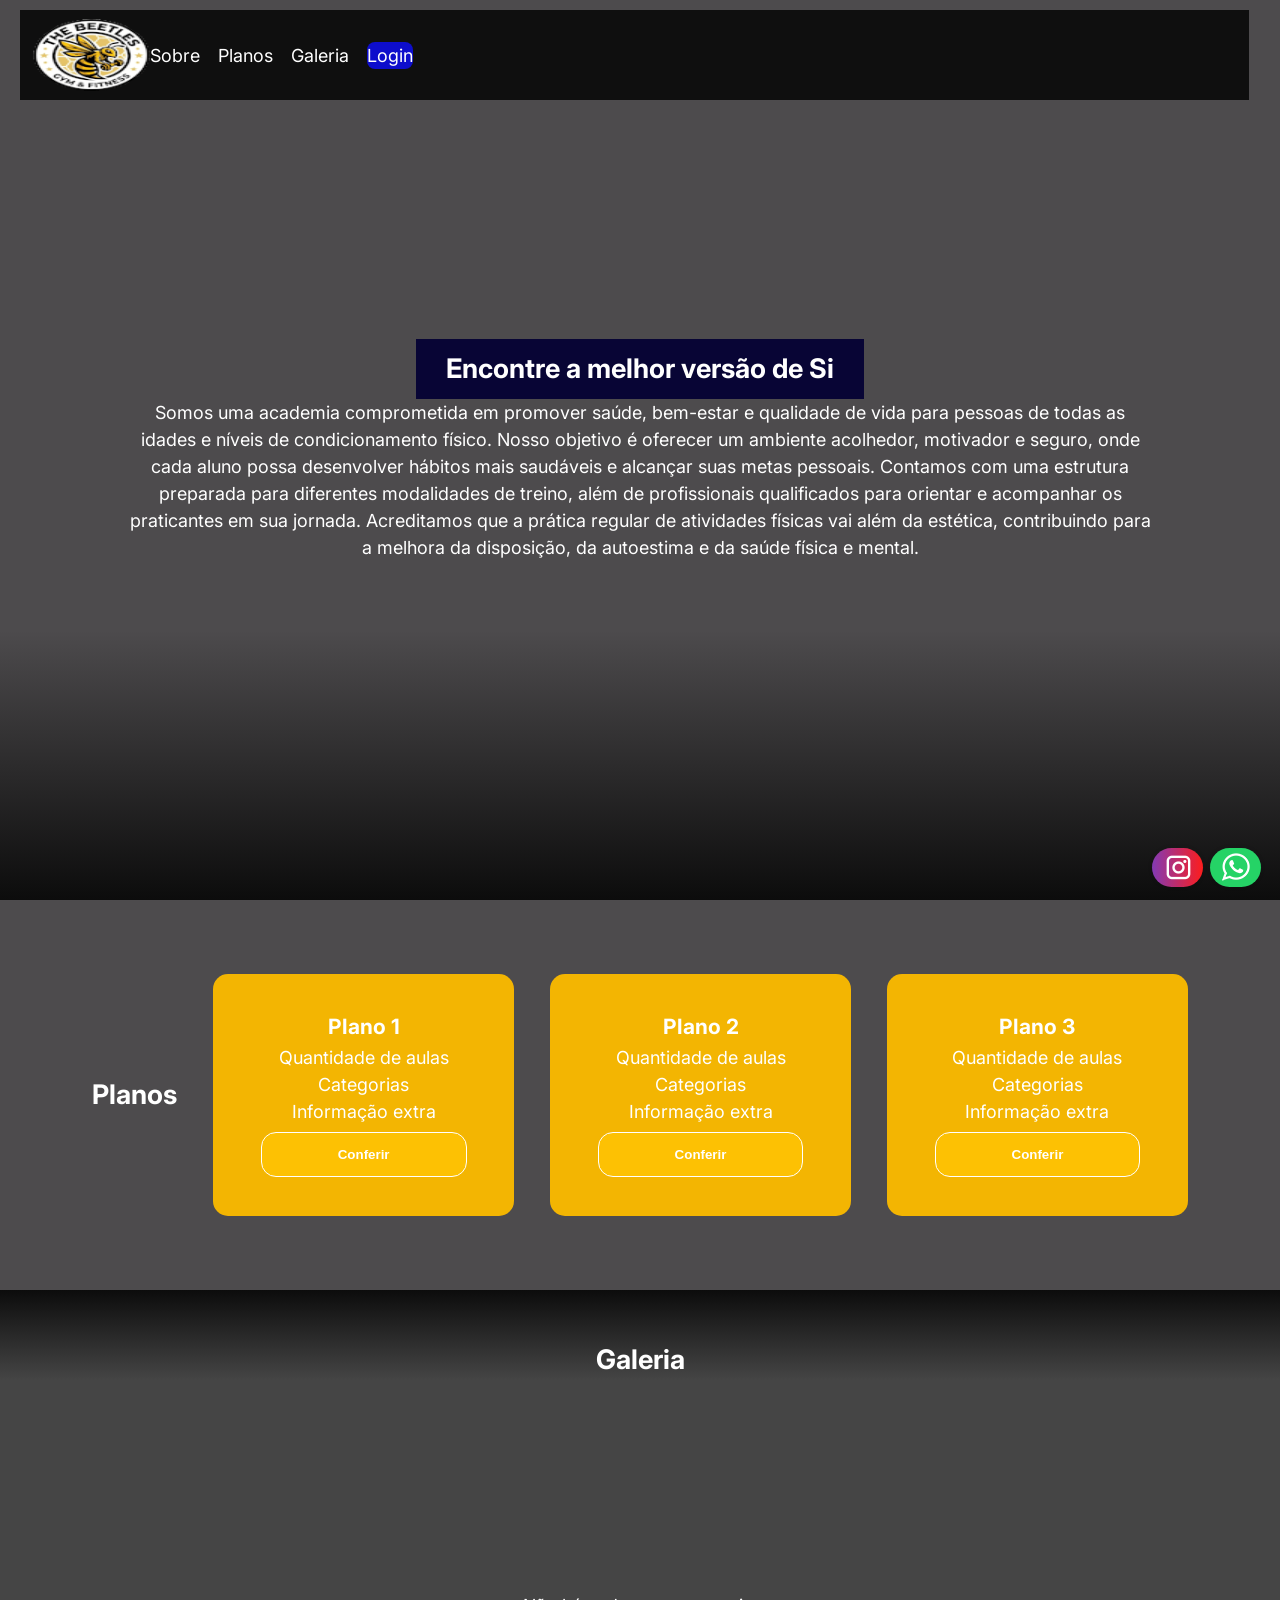
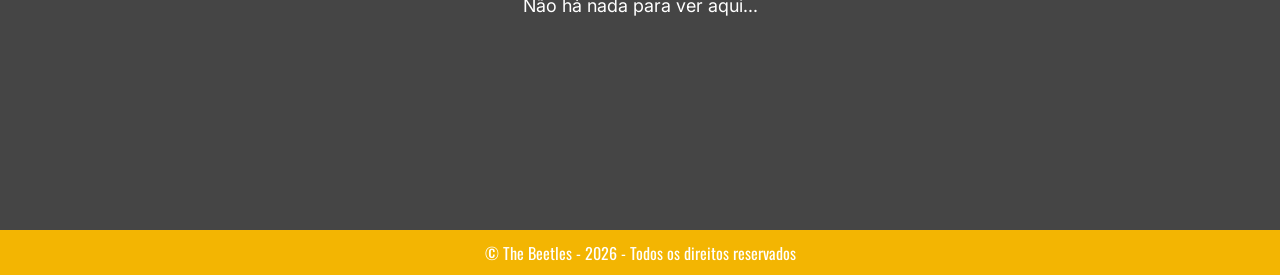
==== commit 6372b846: "mudando a pagina principal" ====
--- a/src/main/resources/static/index.html
+++ b/src/main/resources/static/index.html
@@ -19,21 +19,25 @@
         <img src="elements/logo-beetles.png" alt="Logo da Academia">
         <nav id="navbar">
             <ul class="sublinks">
-                <a href="login.html">Login</a>
-                <a href="#sobre">Sobre</a>
-                <a href="#planos">Planos</a>
+               
+                <li><a href="#sobre">Sobre</a></li>
+                <li><a href="#planos">Planos</a></li>
+                <li><a href="#midia">Galeria</a></li>
+                <li><a id="nav-login" href="login.html">Login</a></li>
             </ul>
+            
         </nav>
     </header>
     <section id="sobre">
-        <h2>Sobre</h2>
-        <p>Breve resumo da academia - Lorem ipsum dolor sit amet, consectetur adipiscing elit. Etiam sit amet quam
-            vestibulum, imperdiet lacus non, ornare metus. Curabitur libero arcu, bibendum vitae congue vitae, finibus
-            ut orci. Cras lacinia, justo non pellentesque dapibus, ligula urna ultrices arcu, efficitur dapibus erat
-            metus nec quam. Aliquam sit amet elit turpis. Maecenas nec est eu nisl tincidunt aliquam ac vitae metus.
-            Vestibulum pretium, urna id dignissim luctus, elit nisi mattis quam, non egestas felis nulla id lacus. In
-            hac habitasse platea dictumst. Donec aliquet, lacus ut bibendum dapibus, sem ipsum volutpat mauris, in
-            suscipit libero ex et purus.</p>
+        <h2 id="sobre-h2">Encontre a melhor versão de Si</h2>
+        <p>Somos uma academia comprometida em promover saúde, bem-estar e qualidade de vida para pessoas de 
+            todas as idades e níveis de condicionamento físico. Nosso objetivo é oferecer um ambiente acolhedor, 
+            motivador e seguro, onde cada aluno possa desenvolver hábitos mais saudáveis e alcançar suas metas pessoais. 
+            Contamos com uma estrutura preparada para diferentes modalidades de treino, além de profissionais qualificados 
+            para orientar e acompanhar os praticantes em sua jornada. Acreditamos que a prática regular de atividades 
+            físicas vai além da estética, contribuindo para a melhora da disposição, da autoestima e da saúde física e 
+            mental.
+        </p>
     </section>
     <section id="planos">
         <h2>Planos</h2>
--- a/src/main/resources/static/css/global.css
+++ b/src/main/resources/static/css/global.css
@@ -25,7 +25,7 @@
 
 body {
     background-color: #4d4b4d;
-    color: white;
+    color: rgb(255, 255, 255);
     font-family: var(--fonte01);
     font-size: large;
     line-height: 1.5;
@@ -42,23 +42,30 @@
     justify-content: center;
 }
 
+#abatopo > img{
+    justify-content: left;
+}
+
 #abatopo {
-    padding: 3%;
-    width: 100%;
+    padding: 1%;
+    width: 96%;
     height: 10vh;
-    background-color: #f3b502;
-
-    display: flex;
-    align-items: center;
-    justify-content: space-between;
-
-    position: sticky;
+    background-color: #0f0f0f;
+
+    display: flex;
+    justify-self: center;
+    margin: 10px 20px 0px;
+    align-items: center;
+
+    position: fixed;
     top: 0;
 }
 
 .sublinks {
     display: flex;
+    list-style: none;
     gap: 2vh;
+    width: 100%;
 }
 
 #btnInstagram {
--- a/src/main/resources/static/css/index/style.css
+++ b/src/main/resources/static/css/index/style.css
@@ -13,6 +13,29 @@
     background-color: #ffe800;
     text-decoration: underline;
     text-decoration-color: white;
+}
+
+#abatopo > img{
+    width: 13vh;
+    height: 8vh;
+}
+
+#nav-login{
+     margin-left: auto;
+
+    display: flex;
+    align-items: center;
+    justify-content: right;
+    background-color: rgb(13, 13, 204);
+    border-radius: 8px;
+}
+
+#nav-login:hover{
+    background-color: #080535;
+    cursor: pointer;
+}
+.login-nav {
+    display: flex;
 }
 
 .opções {
@@ -76,7 +99,7 @@
     padding: 10%;
     width: 100%;
     height: 100vh;
-    background: linear-gradient(to bottom, transparent 70%, #0c0c0c), url("../../elements/bg-n1.png") center/cover;
+    background: linear-gradient(to bottom, transparent 70%, #0c0c0c), url("../../elements/fundo-banner.png") center/cover;
 
     display: flex;
     flex-direction: column;
@@ -86,8 +109,10 @@
     text-align: center;
 }
 
-#sobre h2 {
-    padding-bottom: 1.5%;
+#sobre-h2 {
+    color: white;
+    background-color: #080535;
+    padding: 10px 30px;
 }
 
 #planos {
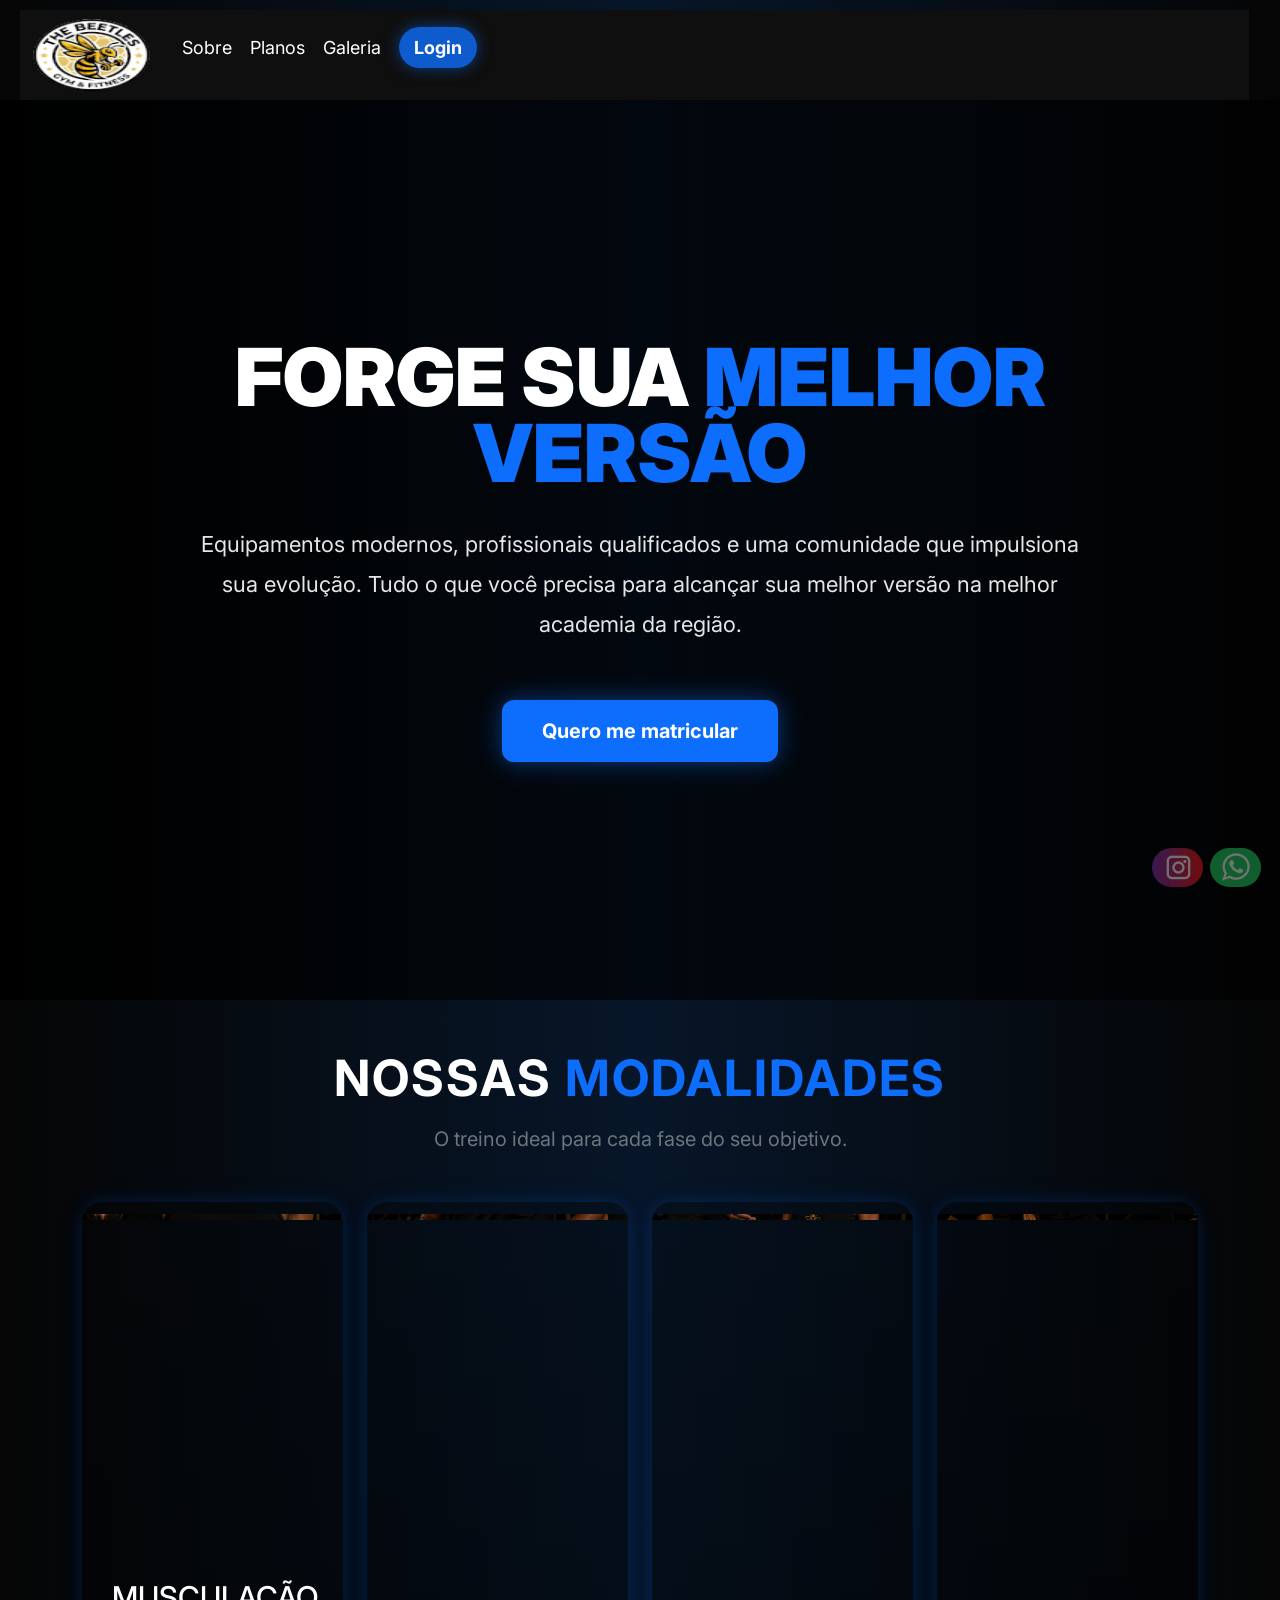
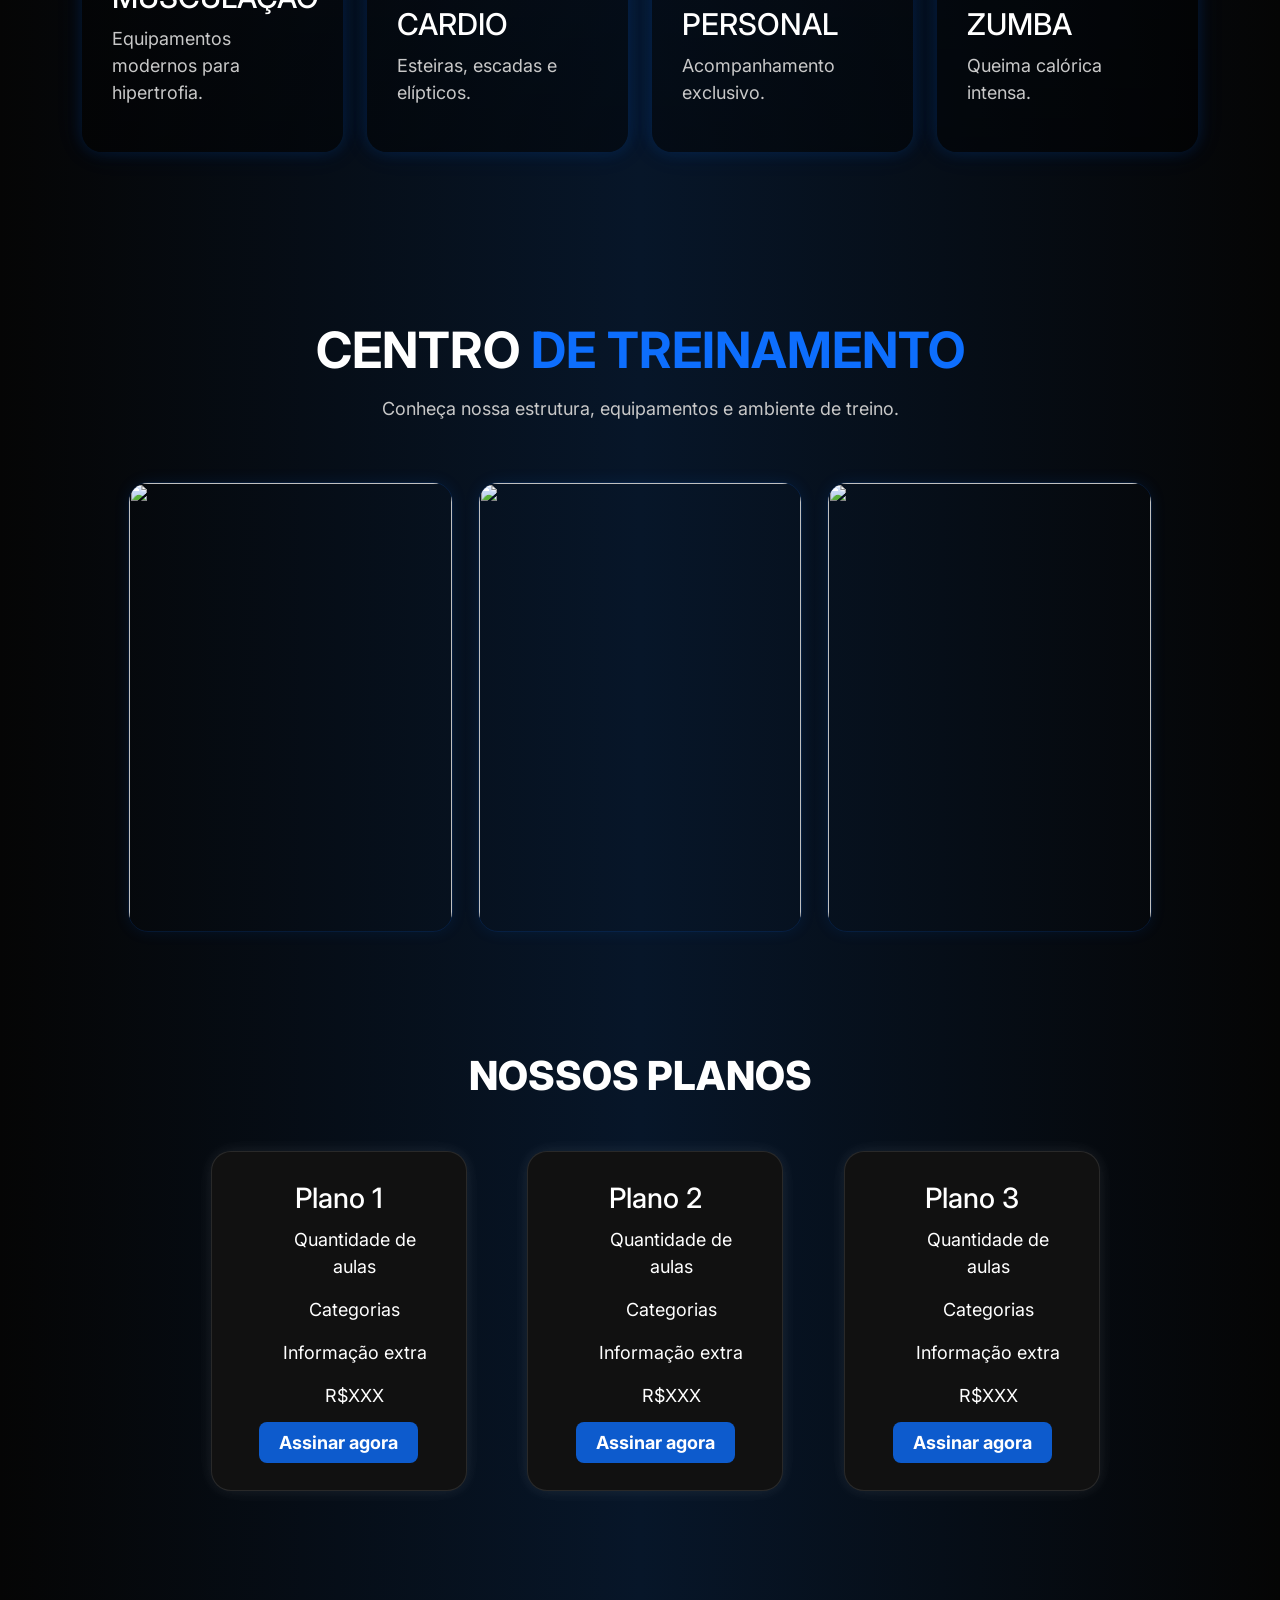
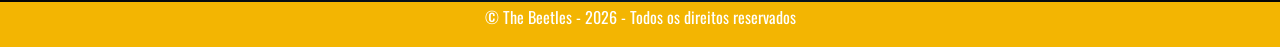
==== commit 01e4000d: "Alterações na homepage" ====
--- a/src/main/resources/static/index.html
+++ b/src/main/resources/static/index.html
@@ -5,6 +5,7 @@
     <meta charset="UTF-8">
     <meta name="viewport" content="width=device-width, initial-scale=1.0">
     <title>The Beetles</title>
+    <link rel="stylesheet" href="https://cdn.jsdelivr.net/npm/bootstrap@5.3.3/dist/css/bootstrap.min.css">
     <link rel="preload" as="image" href="elements/logo-beetles.png">
     <link rel="preload" as="image" href="elements/bg-n1.png">
     <link rel="preload" as="image" href="elements/logo-instagram.png">
@@ -14,7 +15,7 @@
     <link rel="stylesheet" href="css/index/style.css">
 </head>
 
-<body>
+<body class="homepage">
     <header id="abatopo">
         <img src="elements/logo-beetles.png" alt="Logo da Academia">
         <nav id="navbar">
@@ -29,26 +30,108 @@
         </nav>
     </header>
     <section id="sobre">
-        <h2 id="sobre-h2">Encontre a melhor versão de Si</h2>
-        <p>Somos uma academia comprometida em promover saúde, bem-estar e qualidade de vida para pessoas de 
-            todas as idades e níveis de condicionamento físico. Nosso objetivo é oferecer um ambiente acolhedor, 
-            motivador e seguro, onde cada aluno possa desenvolver hábitos mais saudáveis e alcançar suas metas pessoais. 
-            Contamos com uma estrutura preparada para diferentes modalidades de treino, além de profissionais qualificados 
-            para orientar e acompanhar os praticantes em sua jornada. Acreditamos que a prática regular de atividades 
-            físicas vai além da estética, contribuindo para a melhora da disposição, da autoestima e da saúde física e 
-            mental.
-        </p>
+        <h2 id="sobre-h2">
+    FORGE SUA <span>MELHOR VERSÃO</span>
+</h2>
+
+<p>
+    Equipamentos modernos, profissionais qualificados e uma comunidade que impulsiona sua evolução. Tudo o que você precisa para alcançar sua melhor versão na melhor academia da região.
+</p>
+
+<a href="#planos" id="matricula">
+    Quero me matricular
+</a>
     </section>
+ <section id="modalidades" class="container py-5">
+
+  
+  <div class="text-center mb-5">
+    <h2 class="display-2 fw-bold text-uppercase">
+      Nossas <span class="text-primary">Modalidades</span>
+    </h2>
+
+    <p class="text-secondary fs-5 mt-3">
+      O treino ideal para cada fase do seu objetivo.
+    </p>
+  </div>
+
+  
+  <div class="row g-4">
+
+    <div class="col-md-6 col-lg-3">
+      <div class="modalidade-card">
+        <img src="elements/musculação.png" alt="">
+        <div class="overlay">
+          <h3>MUSCULAÇÃO</h3>
+          <p>Equipamentos modernos para hipertrofia.</p>
+        </div>
+      </div>
+    </div>
+
+    <div class="col-md-6 col-lg-3">
+      <div class="modalidade-card">
+        <img src="elements/cardio.png" alt="">
+        <div class="overlay">
+          <h3>CARDIO</h3>
+          <p>Esteiras, escadas e elípticos.</p>
+        </div>
+      </div>
+    </div>
+
+    <div class="col-md-6 col-lg-3">
+      <div class="modalidade-card">
+        <img src="elements/personaltrainer.png" alt="">
+        <div class="overlay">
+          <h3>PERSONAL</h3>
+          <p>Acompanhamento exclusivo.</p>
+        </div>
+      </div>
+    </div>
+
+    <div class="col-md-6 col-lg-3">
+      <div class="modalidade-card">
+        <img src="elements/zumba.png" alt="">
+        <div class="overlay">
+          <h3>ZUMBA</h3>
+          <p>Queima calórica intensa.</p>
+        </div>
+      </div>
+    </div>
+
+  </div>
+
+</section>
+ <section id="midia">
+
+    <h2 id="midia-h2">
+        CENTRO <span>DE TREINAMENTO</span>
+    </h2>
+
+    <p id="midia-desc">
+        Conheça nossa estrutura, equipamentos e ambiente de treino.
+    </p>
+
+    <div id="conteiner-midia">
+
+        <img src="elements/fundo-banner.png" alt="">
+        <img src="elements/fundo-banner.png" alt="">
+        <img src="elements/fundo-banner.png" alt="">
+  
+
+    </div>
+
+</section>
+<h2 id="planos-h2">NOSSOS PLANOS</h2>
     <section id="planos">
-        <h2>Planos</h2>
         <article class="opções">
             <h3>Plano 1</h3>
             <ul>
                 <p>Quantidade de aulas</p>
                 <p>Categorias</p>
                 <p>Informação extra</p>
+                <span id="valor-plano">R$XXX</span>
             </ul>
-            <button><a href="">Conferir</a></button>
+            <button><a href="" class="btn-plano">Assinar agora</a></button>
         </article>
         <article class="opções">
             <h3>Plano 2</h3>
@@ -56,8 +139,9 @@
                 <p>Quantidade de aulas</p>
                 <p>Categorias</p>
                 <p>Informação extra</p>
+                <span id="valor-plano">R$XXX</span>
             </ul>
-            <button><a href="">Conferir</a></button>
+            <button><a href="" class="btn-plano">Assinar agora</a></button>
         </article>
         <article class="opções">
             <h3>Plano 3</h3>
@@ -65,16 +149,12 @@
                 <p>Quantidade de aulas</p>
                 <p>Categorias</p>
                 <p>Informação extra</p>
+                <span id="valor-plano">R$XXX</span>
             </ul>
-            <button><a href="">Conferir</a></button>
+            <button><a href="" class="btn-plano">Assinar agora</a></button>
         </article>
     </section>
-    <section id="midia">
-        <h2>Galeria</h2>
-        <div id="conteiner-midia">
-            <p>Não há nada para ver aqui...</p>
-        </div>
-    </section>
+   
     <footer>
         <p>© The Beetles - 2026 - Todos os direitos reservados</p>
     </footer>
@@ -86,6 +166,7 @@
             <img id="logoWhatsapp" src="elements/logo-whatsapp.png" alt="whatsapp">
         </btn>
     </section>
+    <script src="https://cdn.jsdelivr.net/npm/bootstrap@5.3.3/dist/dist/js/bootstrap.bundle.min.js" integrity="sha384-YvpcrYf0tY3lHB60NNkmXc5s9fDVZLESaAA55NDzOxhy9GkcIdslK1eN7N6jIeHz" crossorigin="anonymous"></script>
 </body>
 
 </html>
--- a/src/main/resources/static/css/index/style.css
+++ b/src/main/resources/static/css/index/style.css
@@ -1,18 +1,11 @@
-button {
-    margin-top: 3%;
-    height: 5vh;
-    width: 90%;
-    border: 1px solid white;
-    border-radius: 15px;
-    font-weight: bolder;
-    background-color: #fdc103;
-}
-
-button:hover {
-    cursor: pointer;
-    background-color: #ffe800;
-    text-decoration: underline;
-    text-decoration-color: white;
+
+
+.homepage {
+ background: linear-gradient(
+        90deg,
+        #050505 0%,
+        #071629 50%,
+        #050505 100%  );
 }
 
 #abatopo > img{
@@ -20,19 +13,29 @@
     height: 8vh;
 }
 
-#nav-login{
-     margin-left: auto;
-
-    display: flex;
-    align-items: center;
-    justify-content: right;
-    background-color: rgb(13, 13, 204);
-    border-radius: 8px;
-}
-
-#nav-login:hover{
-    background-color: #080535;
-    cursor: pointer;
+#nav-login {
+    background: rgba(13,110,253,.8);
+
+    padding: 10px 15px;
+
+    border-radius:100px;
+
+    color: white;
+    text-decoration: none;
+
+    font-weight: bold;
+
+    box-shadow: 0 0 15px rgba(13,110,253,.5);
+
+    transition: .3s;
+}
+
+#nav-login:hover {
+    background: rgba(13,110,253,1);
+
+    box-shadow: 0 0 30px rgba(13,110,253,.8);
+
+    transform: scale(1.05);
 }
 .login-nav {
     display: flex;
@@ -67,22 +70,55 @@
     position: fixed;
 }
 
+#midia {
+    padding: 120px 10%;
+    text-align: center;
+}
+
+#midia-h2 {
+    font-size: 50px;
+    font-weight: 700;
+    color: white;
+}
+
+#midia-h2 span {
+    color: #0d6efd;
+}
+
+#midia-desc {
+    color: #c8c8c8;
+    font-size: 18px;
+    margin: 15px 0 60px;
+}
+
 #conteiner-midia {
-    height: 50vh;
-    background-color: #454545;
-
-    display: flex;
-    align-items: center;
-    justify-content: center;
-}
-
-#midia h2 {
-    height: 10vh;
-    background: linear-gradient(#0c0c0c 0.01%, #454545 99.99%);
-
-    display: flex;
-    align-items: flex-end;
-    justify-content: center;
+    display: grid;
+    grid-template-columns: repeat(3, 1fr);
+    gap: 25px;
+}
+
+#conteiner-midia img {
+    width: 100%;
+    height: 450px;
+
+    object-fit: cover;
+
+    border-radius: 20px;
+
+    border: 1px solid rgba(13,110,253,.15);
+
+    box-shadow:
+        0 0 15px rgba(13,110,253,.10);
+
+    transition: .3s;
+}
+
+#conteiner-midia img:hover {
+    transform: translateY(-5px) scale(1.03);
+
+    box-shadow:
+        0 0 25px rgba(13,110,253,.35),
+        0 0 50px rgba(13,110,253,.15);
 }
 
 #localização {
@@ -96,10 +132,13 @@
 }
 
 #sobre {
+    position: relative;
+
     padding: 10%;
     width: 100%;
     height: 100vh;
-    background: linear-gradient(to bottom, transparent 70%, #0c0c0c), url("../../elements/fundo-banner.png") center/cover;
+
+    background: url("../../elements/fundo-banner.png") center/cover;
 
     display: flex;
     flex-direction: column;
@@ -107,20 +146,250 @@
     justify-content: center;
 
     text-align: center;
+
+    overflow: hidden;
+}
+
+#sobre::before {
+    content: "";
+
+    position: absolute;
+     top: 0;
+    right: 0;
+    bottom: 0;
+    left: 0;
+
+    background:
+        linear-gradient(
+            90deg,
+            rgba(0,0,0,.85) 0%,
+            rgba(0,0,0,.65) 35%,
+            rgba(0,0,0,.55) 100%
+        );
+
+    z-index: 1;
+}
+#abatopo {
+    position: relative;
+    z-index: 999;
+}
+
+#sobre h2,
+#sobre p,
+#matricula {
+    position: relative;
+    z-index: 2;
 }
 
 #sobre-h2 {
-    color: white;
-    background-color: #080535;
-    padding: 10px 30px;
+    background: none;
+
+    font-size: 80px; 
+    font-weight: 900;
+
+    text-transform: uppercase;
+
+    color: white;
+
+    line-height: 0.95;
+}
+
+#sobre-h2 span {
+    color: #0d6efd;
+}
+
+#sobre p {
+    max-width: 900px;
+
+    color: rgba(255,255,255,.9);
+
+    font-size: 22px; 
+    line-height: 40px; 
+
+    margin-top: 25px;
+}
+
+#matricula {
+    display: inline-block;
+
+    padding: 16px 40px;
+    margin-top: 40px;
+
+    background: #0d6efd;
+    color: white;
+
+    text-decoration: none;
+    font-size: 20px;
+    font-weight: 700;
+
+    border-radius: 12px;
+
+    box-shadow: 0 0 25px hsla(216, 98%, 52%, 0.5);
+
+    transition: .3s;
+}
+
+#sobre > * {
+    position: relative;
+    z-index: 2;
+}
+
+#matricula:hover {
+    color: white;
+    transform: translateY(-3px);
+    box-shadow: 0 0 40px rgba(13,110,253,.8);
+}
+
+
+
+
+#modalidades h2 {
+    font-size: 50px;
+    font-weight: 700;
+    letter-spacing: 2px;
+}
+
+.modalidade-card {
+    position: relative;
+    height: 550px;
+    overflow: hidden;
+    border-radius: 20px;
+    cursor: pointer;
+     box-shadow:
+        0 0 15px rgba(13,110,253,.15),
+        0 0 30px rgba(13,110,253,.08);
+
+    transition: .3s;
+}
+
+.modalidade-card img {
+    width: 100%;
+    height: 1%;
+    object-fit: cover;
+    transition: .4s;
+}
+
+.modalidade-card::before {
+    content: "";
+    position: absolute;
+   top: 0;
+    right: 0;
+    bottom: 0;
+    left: 0;
+    background: linear-gradient(
+        to top,
+        rgba(0, 0, 0, 0.471),
+        rgba(0,0,0,.25)
+    );
+    z-index: 1;
+}
+
+.overlay {
+    position: absolute;
+    bottom: 30px;
+    left: 30px;
+    right: 30px;
+    z-index: 2;
+    color: white;
+}
+
+.overlay h3 {
+    font-size: 30px;
+    font-weight: 900px;
+    margin-bottom: 10px;
+}
+
+.overlay p {
+    color: #c8c8c8;
+    font-size: 18px;
+}
+
+.modalidade-card:hover {
+    box-shadow:
+        0 0 25px rgba(13,110,253,.35),
+        0 0 50px rgba(13,110,253,.15);
+
+    transform: translateY(-5px);
+}
+
+.modalidade-card:hover img {
+    transform: scale(1.08);
 }
 
 #planos {
-    padding: 3%;
+    padding: 80px 10%;
     width: 100%;
 
     display: flex;
-    flex-direction: row;
-    align-items: center;
     justify-content: center;
+    gap: 30px;
+}
+
+#planos-h2 {
+    text-align: center;
+    color: white;
+    margin-bottom: -60px;
+    font-size: 40px;
+    font-weight: 800;
+}
+
+
+.opções {
+    background: #111;
+
+    border: 1px solid rgba(255,255,255,.1);
+
+    border-radius: 20px;
+
+    overflow: hidden;
+
+    box-shadow:
+        0 0 15px rgba(255,255,255,.08),
+        0 0 30px rgba(255,255,255,.03);
+
+    transition: .3s;
+}
+
+.card:hover {
+    transform: translateY(-8px);
+
+    box-shadow:
+        0 0 25px rgba(255,255,255,.18),
+        0 0 50px rgba(255,255,255,.08);
+}
+
+.card-title {
+    color: white;
+    font-size: 28px;
+    font-weight: 800;
+}
+
+.card-text {
+    color: #c8c8c8;
+}
+
+.btn-plano {
+    text-decoration: none;
+
+    background-color: rgba(13,110,253,.8);
+    color: white;
+
+    padding: 10px 20px;
+
+    border-radius: 8px;
+
+    font-weight: bold;
+
+    transition: .3s;
+}
+
+.btn-plano:hover {
+    background-color: rgba(13,110,253,1);
+
+    color: white;
+}
+
+button {
+    border: none;
+    background: none;
 }
